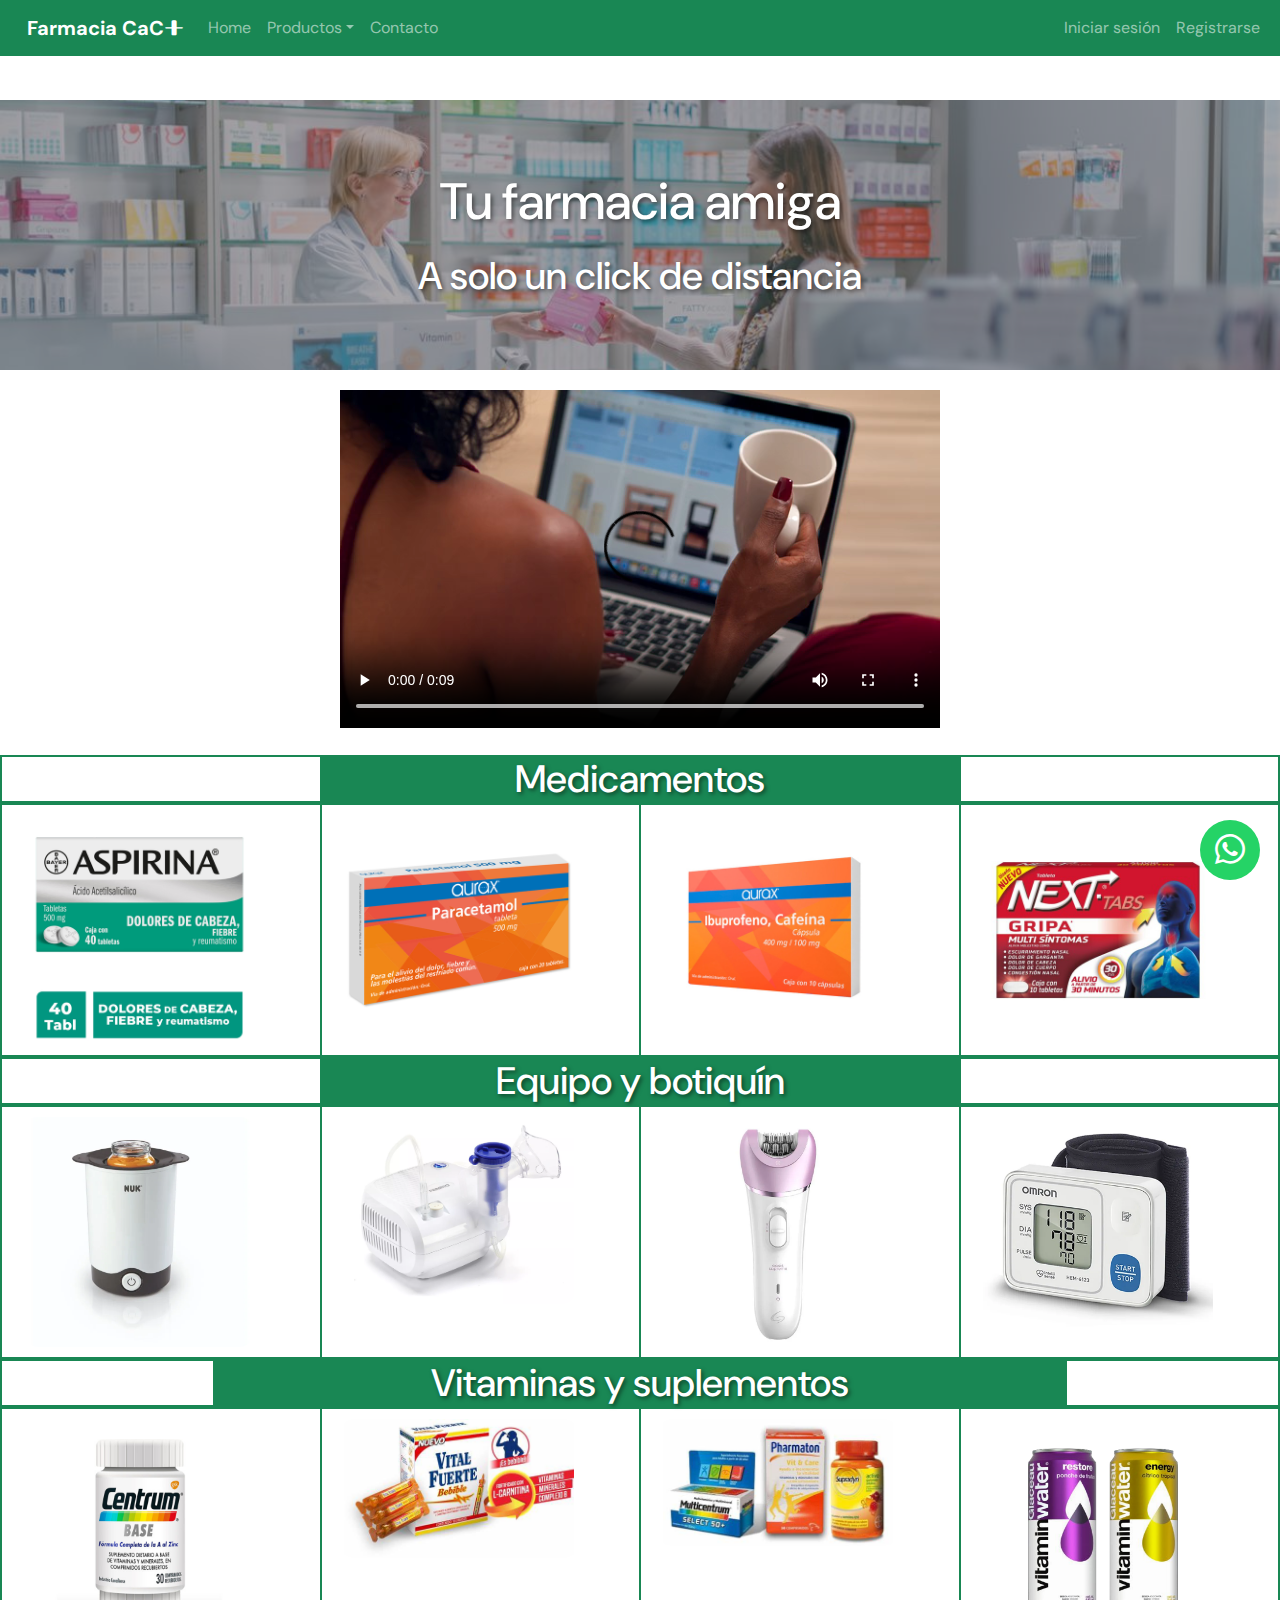
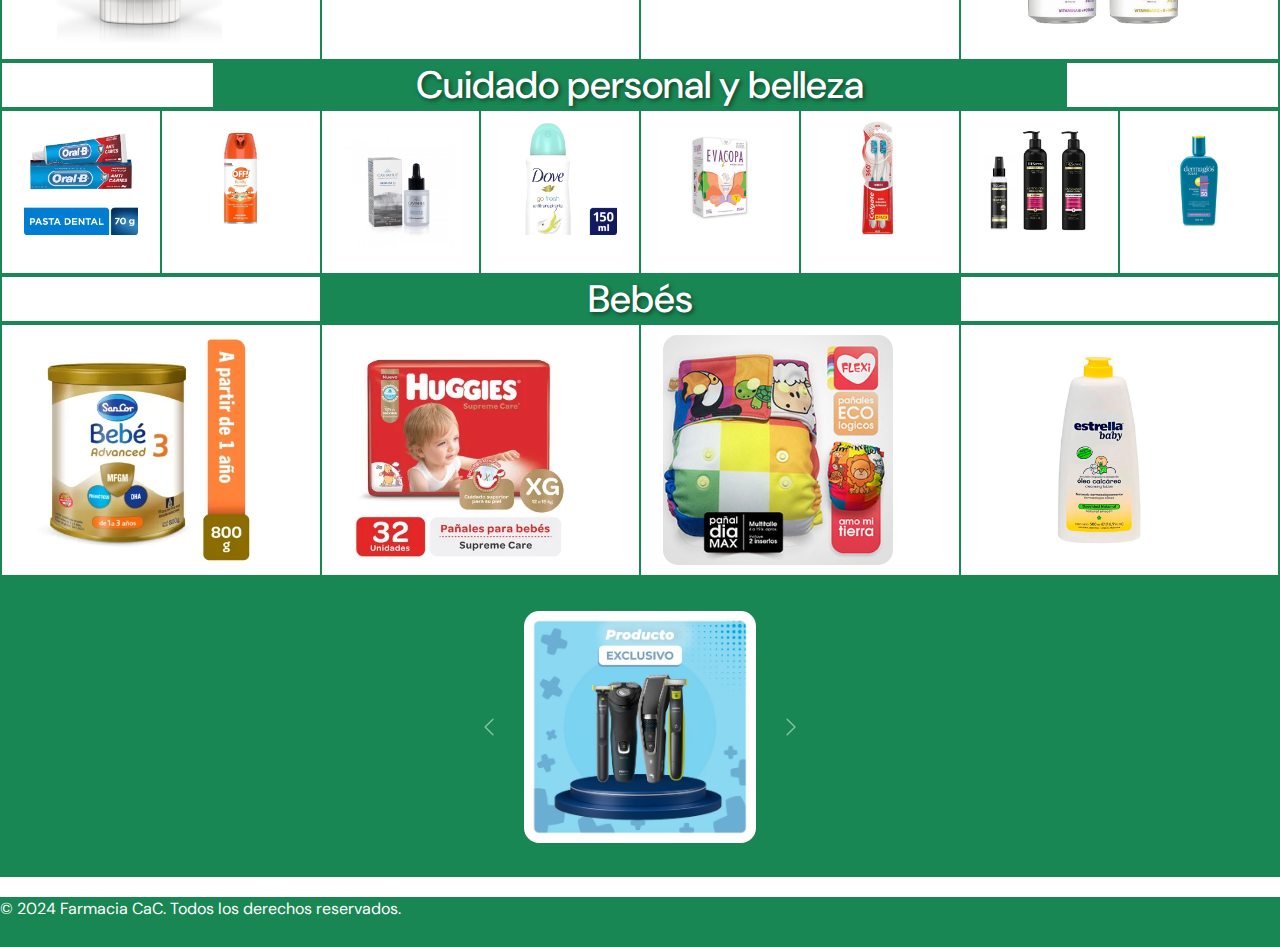
==== index.html @ 9244b1eb "Update index.html" ====
<!doctype html>
<html lang="es">

<head>

  <meta charset="utf-8">
  <meta name="viewport" content="width=device-width, initial-scale=1">
  <title>Farmacia CaC</title>
  <link rel="preconnect" href="https://fonts.googleapis.com">
  <link rel="preconnect" href="https://fonts.gstatic.com" crossorigin>
  <link
    href="https://fonts.googleapis.com/css2?family=DM+Sans:ital,opsz,wght@0,9..40,100..1000;1,9..40,100..1000&display=swap"
    rel="stylesheet"><link
    rel="stylesheet"
   >

  <link href="https://cdn.jsdelivr.net/npm/bootstrap@5.3.3/dist/css/bootstrap.min.css" rel="stylesheet"
    integrity="sha384-QWTKZyjpPEjISv5WaRU9OFeRpok6YctnYmDr5pNlyT2bRjXh0JMhjY6hW+ALEwIH" crossorigin="anonymous">
  <script src="https://cdn.jsdelivr.net/npm/@popperjs/core@2.11.8/dist/umd/popper.min.js"
    integrity="sha384-I7E8VVD/ismYTF4hNIPjVp/Zjvgyol6VFvRkX/vR+Vc4jQkC+hVqc2pM8ODewa9r"
    crossorigin="anonymous"></script>
  <script src="https://cdn.jsdelivr.net/npm/bootstrap@5.3.3/dist/js/bootstrap.min.js"
    integrity="sha384-0pUGZvbkm6XF6gxjEnlmuGrJXVbNuzT9qBBavbLwCsOGabYfZo0T0to5eqruptLy"
    crossorigin="anonymous"></script>
  <link rel="stylesheet" href="style.css">
  <link rel="stylesheet" href="https://cdn.jsdelivr.net/npm/bootstrap-icons@1.11.3/font/bootstrap-icons.min.css">
  <link rel="icon" href="img\farmacia.ico.png">
  
</head>


 
<body>
  <header>
    <nav class="navbar navbar-expand-sm bg-success navbar-dark fixed-top">
      <div class="container-fluid">
        <a class="navbar-brand" href="#">Farmacia CaC<i class="bi bi-align-middle"></i></a>
        <button class="navbar-toggler" type="button" data-bs-toggle="collapse" data-bs-target="#collapsibleNavbar">
          <span class="navbar-toggler-icon"></span>
        </button>
        <div class="collapse navbar-collapse" id="collapsibleNavbar">
          <ul class="navbar-nav">
            <li class="nav-item"><a class="nav-link" href="index.html">Home</a></li>
            <li class="nav-item dropdown">
              <a class="nav-link dropdown-toggle" href="#" id="navbarDropdown" role="button" data-bs-toggle="dropdown" aria-expanded="false">Productos</a>
              <ul class="dropdown-menu" aria-labelledby="navbarDropdown">
                <li><a class="dropdown-item" href="#">Medicamentos</a></li>
                <li><a class="dropdown-item" href="#">Equipo y botiquín</a></li>
                <li><a class="dropdown-item" href="#">Vitaminas y suplementos</a></li>
                <li><a class="dropdown-item" href="#">Dermocosméticos</a></li>
                <li><a class="dropdown-item" href="#">Cuidado personal y belleza</a></li>
                <li><a class="dropdown-item" href="#">Bebés</a></li>
              </ul>
            </li>
         
          <li class="nav-item"><a class="nav-link" href="contacto.html">Contacto</a></li>
           </ul>
             <ul class="navbar-nav ml-auto" id="registro">
              <li class="nav-item"><a class="nav-link" href="#">Iniciar sesión</a></li>
            <li class="nav-item"><a class="nav-link" href="#">Registrarse</a></li>
          </ul>
        </div>
      </div>
    </nav>
  </header>
  
  <!-- Agregar el siguiente CSS -->
 
  
  <main>
<section id="banner" class="d-flex">
  <div class="card-banner">
    <h1>Tu farmacia amiga</h1>
    <h2>A solo un click de distancia</h2>
      </div>
</section>
      <div class="d-flex">
<section class="video-presentation">
  <video src="video\6994866-sd_640_360_30fps.mp4" autoplay loop controls></video>
</section>
</video>

  </div>


  <div class="container-fluid">
    <div class="row">

      <div class="col"></div>
<div class="col-6"><h2 class="sec-h2">Medicamentos</h2></div>
<div class="col"></div>
    </div>

    <div class="row">
      <div class="col"> <a title="" href="https://www.aspirina.es/"><img src="img/aspirina-para-dolor-de-cabeza.jpg" alt="Imagen 1"> </a></div>
      <div class="col"> <a title="" href="https://medicoplus.com/medicina-general/paracetamol"><img src="img/Paracetamol-500-MG.jpg" alt="Imagen 2"> </a></div>
      <div class="col"> <a title="" href="https://medlineplus.gov/spanish/druginfo/meds/a682159-es.html"><img src="img/ibuprofeno-400-MG-cafeína.jpg" alt="Imagen 3"> </a></div>
      <div class="col"><a title="" href="https://marcas.genommalab.com/next/que-hace-unico-antigripal-efectivo"> <img src="img/next-tabs-multi-sintomas-gripa.jpg" alt="Imagen 4"> </a></div>
      
 </div>

    <div class="row">
      <div class="col"></div>
      <div class="col-6"> <h2 class="sec-h2">Equipo y botiquín</h2></div>
      <div class="col"></div>
    </div>
    <div class="row">
      
    
      <div class="col"><a title="" href=""><img src="/img/calentador.webp" alt="calentador de mamaderas"></a></div>
      <div class="col"><a title="" href=""><img src="/img/nebulizadorMP.webp" alt="Nebulizador"></a></div>
      <div class="col"><a title="" href="https://farmacityar.vtexassets.com/arquivos/ids/219226-800-auto?v=637793181903300000&width=800&height=auto&aspect=true"><img src="/img/afeitadora.webp" alt="Depiladora"></a></div>
      <div class="col"><a title="" href="https://farmacityar.vtexassets.com/arquivos/ids/211101-800-auto?v=637592967204170000&width=800&height=auto&aspect=true"><img src="/img/tensiometro.webp" alt="tensiomwetro"></a></div>
      
    </div>

    <div class="row">
      <div class="col"></div>
      <div class="col-8"><h2 class="sec-h2">Vitaminas y suplementos</h2></div>
      <div class="col"></div>
    </div>
    <div class="row">
      <div class="col"><a title="" href="https://www.centrum.com.ar/"><img src="img/centrum-base-suplemento-dietario-adulto-x30.jpg"alt="Imagen 8"> </a></div>
      <div class="col"><a title="" href="https://vitalfuerte.com/"><img src="img/vital-fuerte1.jpg"alt="Imagen 9"> </a></div>
      <div class="col"><a title="" href="https://www.pharmaton.com/es-es"><img src="img/pharmaton2.jpg"alt="Imagen 10"> </a></div>
      <div class="col"><a title="" href="https://www.coca-cola.com/us/en/brands/vitaminwater"><img src="img/vitamin-water3.png"alt="Imagen 11"> </a></div>     
    </div>

    <div class="row">
      <div class="col"></div>
      <div class="col-8"><h2 class="sec-h2">Cuidado personal y belleza</h2></div>
      <div class="col"></div>
    </div>
    <div class="row">
      <div class="col"><a title="" href="https://oralb.com/"><img src="img/OralB_CremaDental_AntiCaries.jpg" alt="Imagen 12"> </a></div>
      <div class="col"><a title="" href="https://off.com.ar/es-ar/product/family"><img src="img/AEROSOL REPELENTE OFF! FAMILY.jpg" alt="Imagen 13"> </a></div>
      <div class="col"><a title="" href="https://www.cremascaviahue.com/"><img src="img/caviahue-serum-h-ultra-hydra-b5-x-30ml.jpg" alt="Imagen 14"> </a></div>
      <div class="col"><a title="" href="https://www.dove.com/es/home.html"><img src="img/Desodorante_Dove_GoFresh_Antitranspirante_Pera.jpg"alt="Imagen 15"> </a></div>
      <div class="col"><a title="" href="https://evacopa.com.ar/"><img src="img/EVACOPA COPA MENSTRUAL.jpg" alt="Imagen 16"> </a></div>
      <div class="col"><a title="" href="https://www.colgate.com/es-ec"><img src="img/Cepillo Dental Colgate 360º Luminous White x 2 un.jpg"alt="Imagen 17"> </a></div>
      <div class="col"><a title="" href="https://www.tresemme.com/es/home.html"><img src="img/Combo_ShampooReparador_Tresemme.jpg" alt="Imagen 18"> </a></div>
      <div class="col"><a title="" href="https://www.dermaglos.com/linea-de-productos"><img src="img/dermaglos_solar_f_emul_x50.jpg" alt="Imagen 19"> </a></div>
    </div>

    <div class="row">
      <div class="col"></div>
      <div class="col-6"><h2 class="sec-h2">Bebés</h2></div> 
      <div class="col"></div>
    </div>
    <div class="row">
      <div class="col"><a title="" href="http://www.sancor.com/"><img src="img/Leche_SancorBebe3_Advanced.jpg" alt="Imagen 20"> </a></div>
      <div class="col"><a title="" href="https://www.huggies.com.ar/"><img src="img/Panales_Huggies_SupremeCare_32Unidades.jpg" alt="Imagen 21"> </a></div>
      <div class="col"><a title="" href="https://www.panalesflexi.com.ar/"><img src="img/pañal4.jpg" alt="Imagen 22"> </a></div>
      <div class="col"><a title"" href=https://farmaonline.vtexassets.com/arquivos/ids/382909-1600-1600?v=637992276636930000&width=1600&height=1600&aspect=true"><img src="/img/oleo.webp" alt="oleo"></a></div>
      
        
        
    </div>
  </div>

</section>
      <section class="fondo-color ">
      
        <div id="demo" class="carousel slide container " data-ride="carousel" class="container">
          <div class="carousel-inner">
           
            <div class="carousel-item ">
              <img src="./img/Aspen_Nebulizador-51129.jpg" alt="Nebulizador" class="d-block img-fluid">
            </div>
            <div class="carousel-item img-fluid">
              <img src="./img/dermaglos_solar_f_emul_x50.jpg" alt="dermaglos" class="d-block img-fluid">
            </div>
            <div class="carousel-item active img-fluid">
              <img src="./img/PHILIPS-53229.jpg" alt="cortadora de pelo" class="d-block img-fluid">
            </div>
          </div>
          <a class="carousel-control-prev" href="#demo" data-slide="prev" class="carousel-control">
            <span class="carousel-control-prev-icon"></span>
          </a>
          <a class="carousel-control-next" href="#demo" data-slide="next">
            <span class="carousel-control-next-icon"></span>
          </a>
        </div>
      
      </section>

    <!-- Ícono de WhatsApp fijo en la esquina inferior derecha -->
    <!-- cambie el link porque enviaba a un grupo real de wp -->
    <div class="whatsapp-fijo">
      <a href="https://web.whatsapp.com/" target="_blank">
        <i class="bi bi-whatsapp"></i>
      </a>
    </div>

      

    </main>
      
    
  
    
      <footer >
        <div class="footer">
          <span>© 2024 Farmacia CaC. Todos los derechos reservados.</span>
        </div>
      </footer>
    
  
    <!-- Bootstrap JS y scripts adicionales -->
    <script src="https://ajax.googleapis.com/ajax/libs/jquery/3.5.1/jquery.min.js"></script>
    <script src="https://cdnjs.cloudflare.com/ajax/libs/popper.js/1.16.0/umd/popper.min.js"></script>
    <script src="https://maxcdn.bootstrapcdn.com/bootstrap/4.5.2/js/bootstrap.min.js"></script>
  </body>
  </html>
---- style.css ----
#banner {
  background-image: url(img/banner\ farmacia.jpg);
  background-size: cover;
  background-position: center;
  min-height: 25%;
  /* Antes era height: 25%*/
  height: 30vh;
  box-shadow: inset 0 0 0 2000px rgba(84, 84, 84, 0.5);
  margin-top: 100px;
  min-width: 100vw;
}

.d-flex {
  display: flex;
  justify-content: center;
  align-items: center;
  flex-wrap: wrap;
}

.card-banner,
div h2 {
  color: #fff;
  margin: 0 auto;
  text-align: center;
  font-size: 3vw;
  text-shadow: 2px 2px 4px rgba(0, 0, 0, 0.5);
  padding: 0px 160px;
}

.card-banner h1 {
  color: #fff;
  font-size: 4vw;
  text-shadow: 2px 2px 4px rgba(0, 0, 0, 0.5);
  padding: 10px;
  text-align: center;
  margin: 0 auto;
}

.card-banner h2 {
  color: #fff;
  margin-bottom: 20px;
  font-size: 3vw;
  text-shadow: 2px 2px 4px rgba(0, 0, 0, 0.5);
  padding: 10px;
  margin: 0 auto;
  text-align: center;
}

.card-banner {
  padding: 0;
}

* {
  margin: 0;
  padding: 0;
  box-sizing: border-box;
  font-family: "DM Sans", sans-serif;
}

nav {
  background-color: #198754;
  margin: auto;
  font-size: 16px;
}

.navbar-brand {
  padding-left: 15px;
  text-decoration: none;
  font-weight: bold;
}


a {
  text-decoration: none;
}

.menu-horizontal {
  list-style: none;
  display: flex;
  font-weight: bolder;
  justify-content: space-around;
}

.menu-horizontal > li > a {
  display: block;
  padding: 15px 20px;
  color: white;
  text-decoration: none;
}

.menu-horizontal > li {
  transition: 0.5s background ease-in-out;
}

.menu-horizontal > li:hover {
  background-color: #006666;
}

.menu-vertical {
  position: absolute;
  display: none;
  list-style: none;
  width: 200px;
  background-color: #006666;
}

.menu-horizontal li:hover .menu-vertical {
  display: block;
  width: auto;
}

.menu-vertical li {
  text-align: center;
  width: 90%;
  padding: 10px;
  transition: 0.5s background ease-in-out;
}

.menu-vertical li:hover {
  background-color: lightgreen;
  color: white;
  text-decoration: none;
}

.menu-vertical li a {
  display: block;
  color: black;
  text-decoration: none;
  margin-right: 20px;
}

.col-6 {
  background: #198754;
}

.col-8 {
  background: #198754;
}

.container-fluid {
  border: #000 auto transparent;
}

.row {
  border: #198754 1px solid;
}

.col {
  border: #198754 1px solid;
}

.sec-h2 {
  padding: 0;
}

.video-presentation {
  width: 100%;
  text-align: center;
  padding: 20px;
}

.video-presentation video {
  width: 100%;
  max-width: 600px;
}

/* Estilos personalizados para el carrusel */
.carousel {
  /*max-width: 300px; /* Máximo ancho del carrusel */
  max-width: 276px;
  margin: 0 auto;
  /* Centrar horizontalmente */
}

.carousel-item img {
  max-width: 100%;
  /* Máximo ancho de las imágenes */
  height: auto;
  /* Altura automática para mantener la proporción */
}

.carousel-control-prev,
.carousel-control-next {
  width: 5%;
  /* Ajusta el ancho según sea necesario */
  /*top: 50%; /* Alinea verticalmente al centro */
  margin: 0 -20px;
  scale: 1.5;
}

/* Estilos para el contenedor */
.fondo-color {
  background-color: #198754;
  padding: 20px;
  height: 300px;
  max-width: 100%;
  margin: 0 auto;
  /* Centrar horizontalmente */
  display: flex;
  justify-content: center;
  /* Centrado horizontal */
  align-items: center;
  /* Centrado vertical */
}

img {
  min-width: 100px;
  width: 100%;
  max-width: 250px;
  object-fit: cover;
  border: forestgreen;
  border-style: hidden;
  border-radius: 10%;
  padding: 10px;
  transition: transform 0.3s ease;
}

img:hover {
  transform: scale(1.1);
}

.footer {
  background-color: #198754;
  padding: auto;
  margin-top: 20px;
  color: white;
  height: 50px;
  justify-content: center;
  align-items: center;
}

/*Estilos para formulario de contacto*/

.contacto-body {
  background: #198754;
  margin: 0;
}

.contacto-form {
  width: 340px;
  height: 540px;
  background: #e6e6e6;
  border-radius: 8px;
  box-shadow: 0 0 40px -10px #000;
  margin: calc(50vh - 220px) auto;
  padding: 20px 30px;
  max-width: calc(100vw - 40px);
  box-sizing: border-box;
  font-family: "Montserrat", sans-serif;
  position: relative;
}

.contacto-h2 {
  margin: 10px 0;
  padding-bottom: 10px;
  width: 180px;
  color: #78788c;
  border-bottom: 3px solid #78788c;
}

.contacto-input {
  width: 100%;
  padding: 10px;
  box-sizing: border-box;
  background: none;
  outline: none;
  resize: none;
  border: 0;
  font-family: "Montserrat", sans-serif;
  transition: all 0.3s;
  border-bottom: 2px solid #bebed2;
}

.contacto-input:focus {
  border-bottom: 2px solid #78788c;
}

.contacto-label:before {
  content: attr(type);
  display: block;
  margin: 28px 0 0;
  font-size: 14px;
  color: #5a5a5a;
}

.contacto-button {
  float: right;
  padding: 8px 12px;
  margin: 8px 0 0;
  font-family: "Montserrat", sans-serif;
  border: 2px solid #78788c;
  background: 0;
  color: #5a5a6e;
  cursor: pointer;
  transition: all 0.3s;
}

.contacto-button:hover {
  background: #78788c;
  color: #fff;
}

.contacto-div {
  content: "Hi";
  position: absolute;
  bottom: -45px;
  right: -40px;
  background: #50505a;
  color: #fff;
  width: 320px;
  padding: 16px 4px 16px 0;
  border-radius: 6px;
  font-size: 13px;
  box-shadow: 10px 10px 40px -14px #000;
}

.contacto-span {
  margin: 0 7px 0 15px;
}

.whatsapp-fijo {
  position: fixed;
  bottom: 20px;
  /* Distancia desde abajo */
  right: 20px;
  /* Distancia desde la derecha */
  z-index: 1000;
  /* Asegura que esté por encima de otros elementos */
}

.whatsapp-fijo a {
  display: block;
  width: 60px;
  /* Ancho del ícono */
  height: 60px;
  /* Altura del ícono */
  background-color: #25d366;
  /* Color de fondo del ícono */
  border-radius: 50%;
  /* Borde redondeado */
  text-align: center;
  line-height: 60px;
  /* Centrar verticalmente el ícono */
  font-size: 30px;
  /* Tamaño del ícono */
  color: #fff;
  /* Color del ícono */
  text-decoration: none;
  transition: background-color 0.3s ease;
  /* Transición suave al pasar el mouse */
}

.whatsapp-fijo a:hover {
  background-color: #128c7e;
  /* Cambia de color al pasar el mouse */
}



@media (min-width: 576px) {
  .menu-horizontal {
    display: none;
  }
}

#registro {
  margin-left: auto;
}
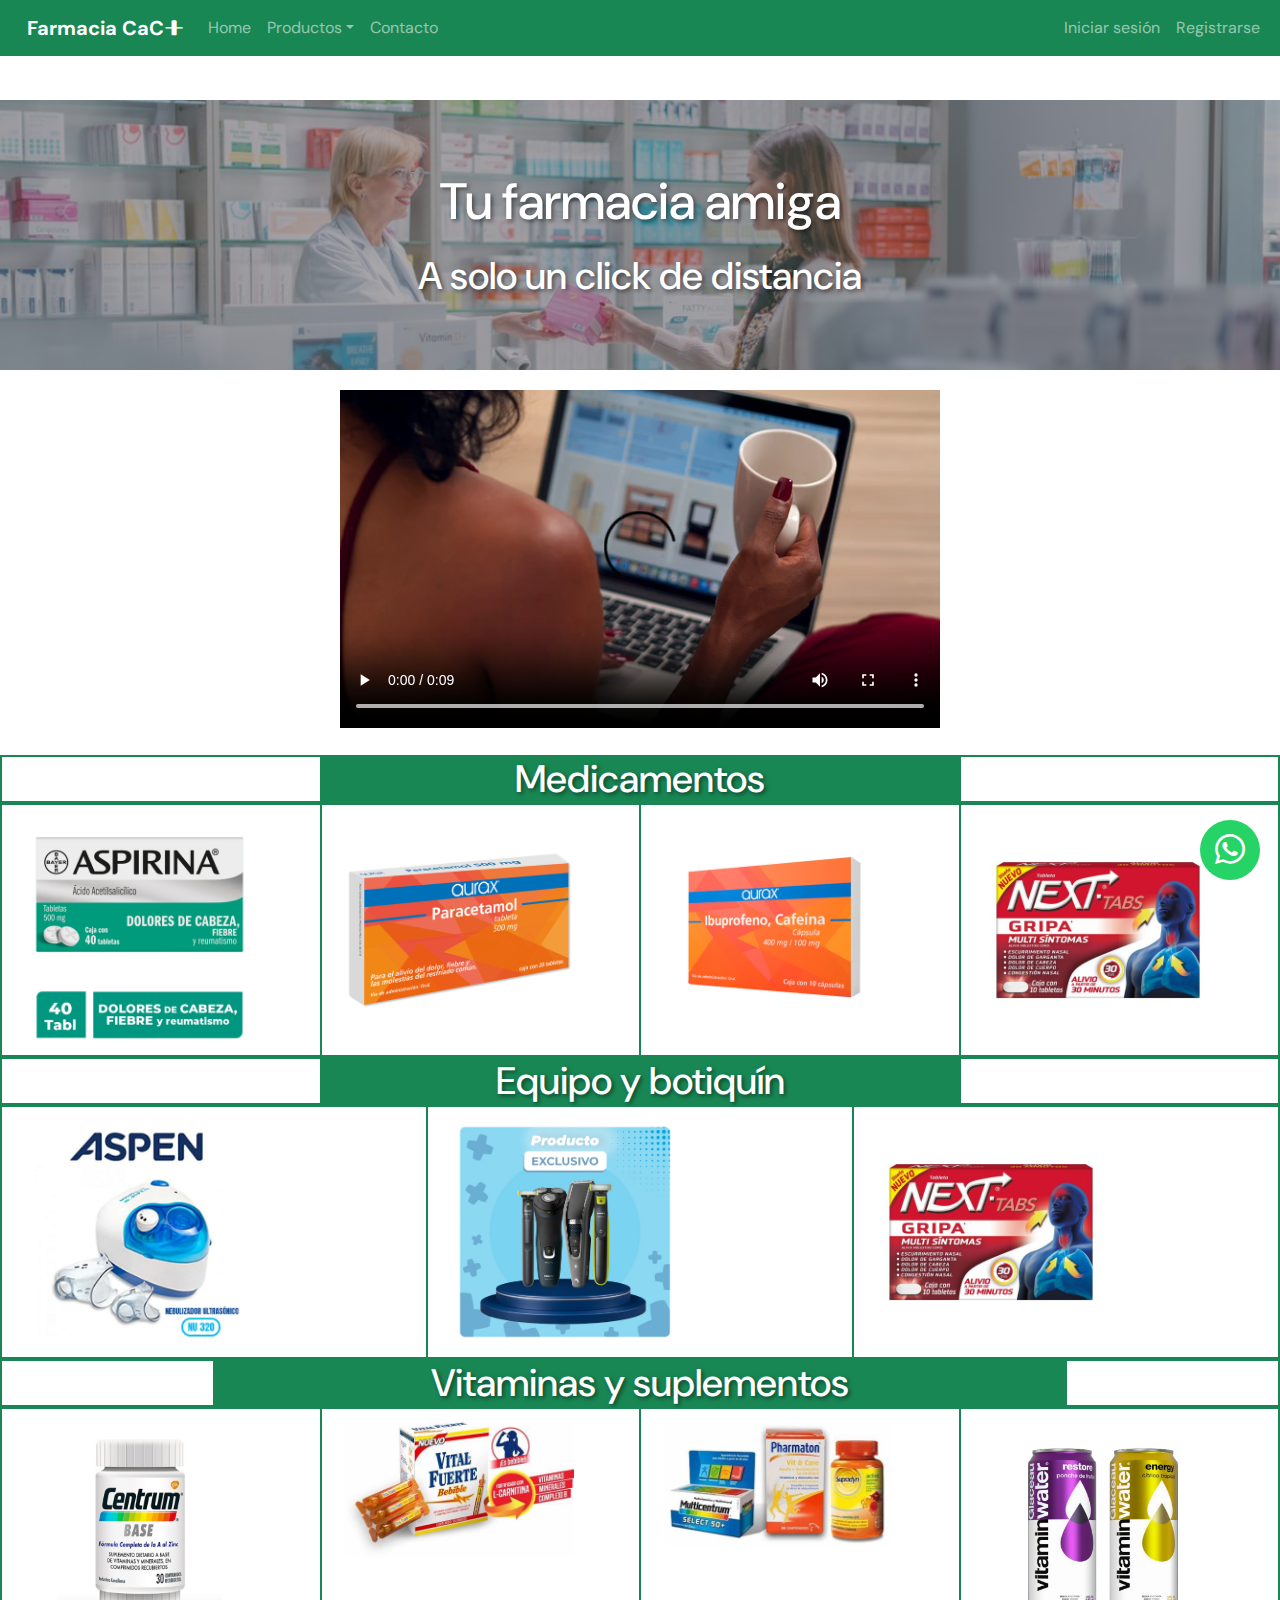
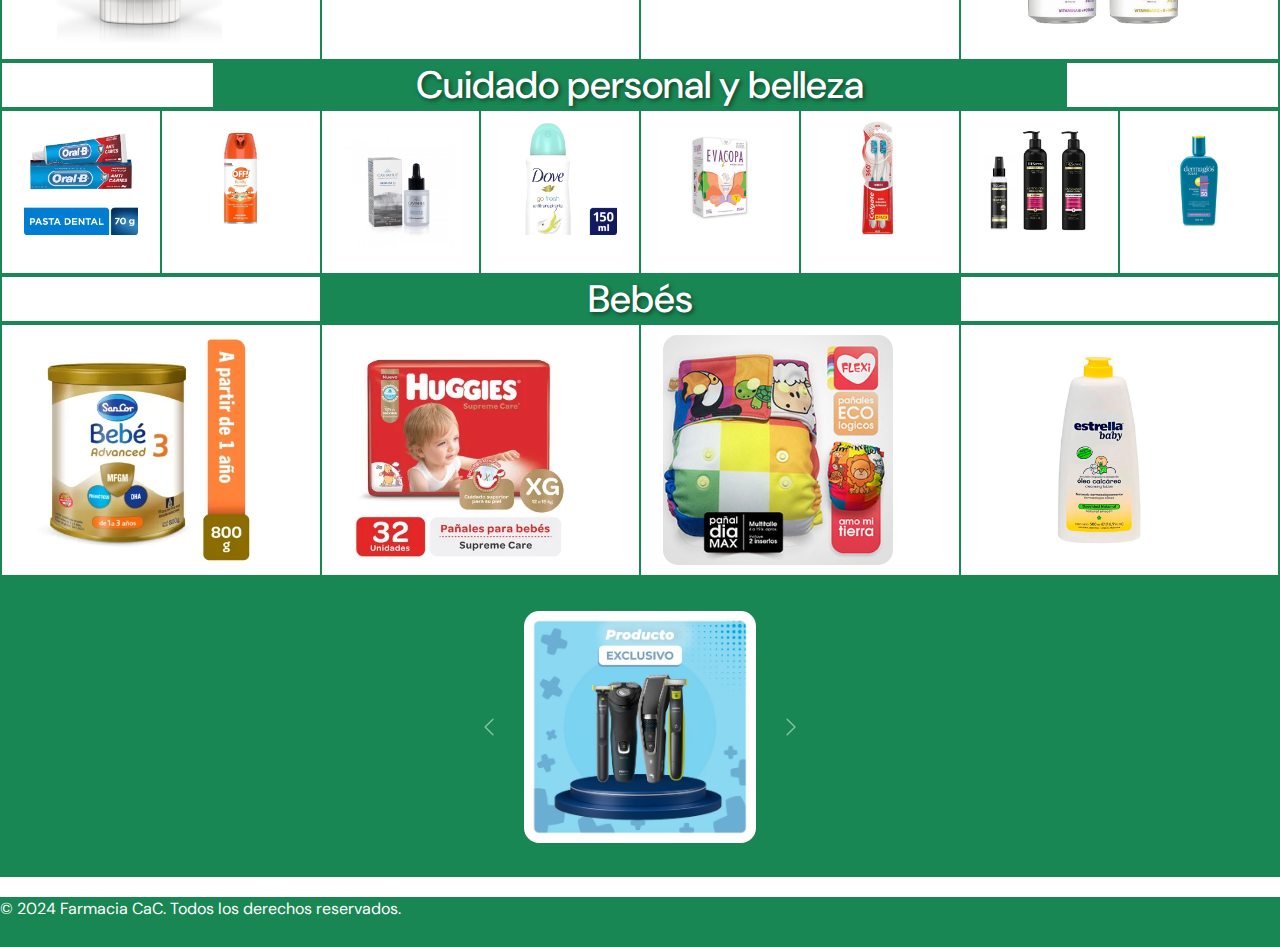
==== commit d016a625: "volviendo a la anterior" ====
--- a/index.html
+++ b/index.html
@@ -107,10 +107,10 @@
     <div class="row">
       
     
-      <div class="col"><a title="" href=""><img src="/img/calentador.webp" alt="calentador de mamaderas"></a></div>
-      <div class="col"><a title="" href=""><img src="/img/nebulizadorMP.webp" alt="Nebulizador"></a></div>
-      <div class="col"><a title="" href="https://farmacityar.vtexassets.com/arquivos/ids/219226-800-auto?v=637793181903300000&width=800&height=auto&aspect=true"><img src="/img/afeitadora.webp" alt="Depiladora"></a></div>
-      <div class="col"><a title="" href="https://farmacityar.vtexassets.com/arquivos/ids/211101-800-auto?v=637592967204170000&width=800&height=auto&aspect=true"><img src="/img/tensiometro.webp" alt="tensiomwetro"></a></div>
+      
+      <div class="col"><a title="" href=""><img src="/img/Aspen_Nebulizador-51129.jpg" alt="Nebulizador"></a></div>
+      <div class="col"><a title="" href="https://farmacityar.vtexassets.com/arquivos/ids/219226-800-auto?v=637793181903300000&width=800&height=auto&aspect=true"><img src="/img/PHILIPS-53229.jpg" alt="Depiladora"></a></div>
+      <div class="col"><a title="" href="https://farmacityar.vtexassets.com/arquivos/ids/211101-800-auto?v=637592967204170000&width=800&height=auto&aspect=true"><img src="/img/next-tabs-multi-sintomas-gripa.jpg" alt="tensiomwetro"></a></div>
       
     </div>
 
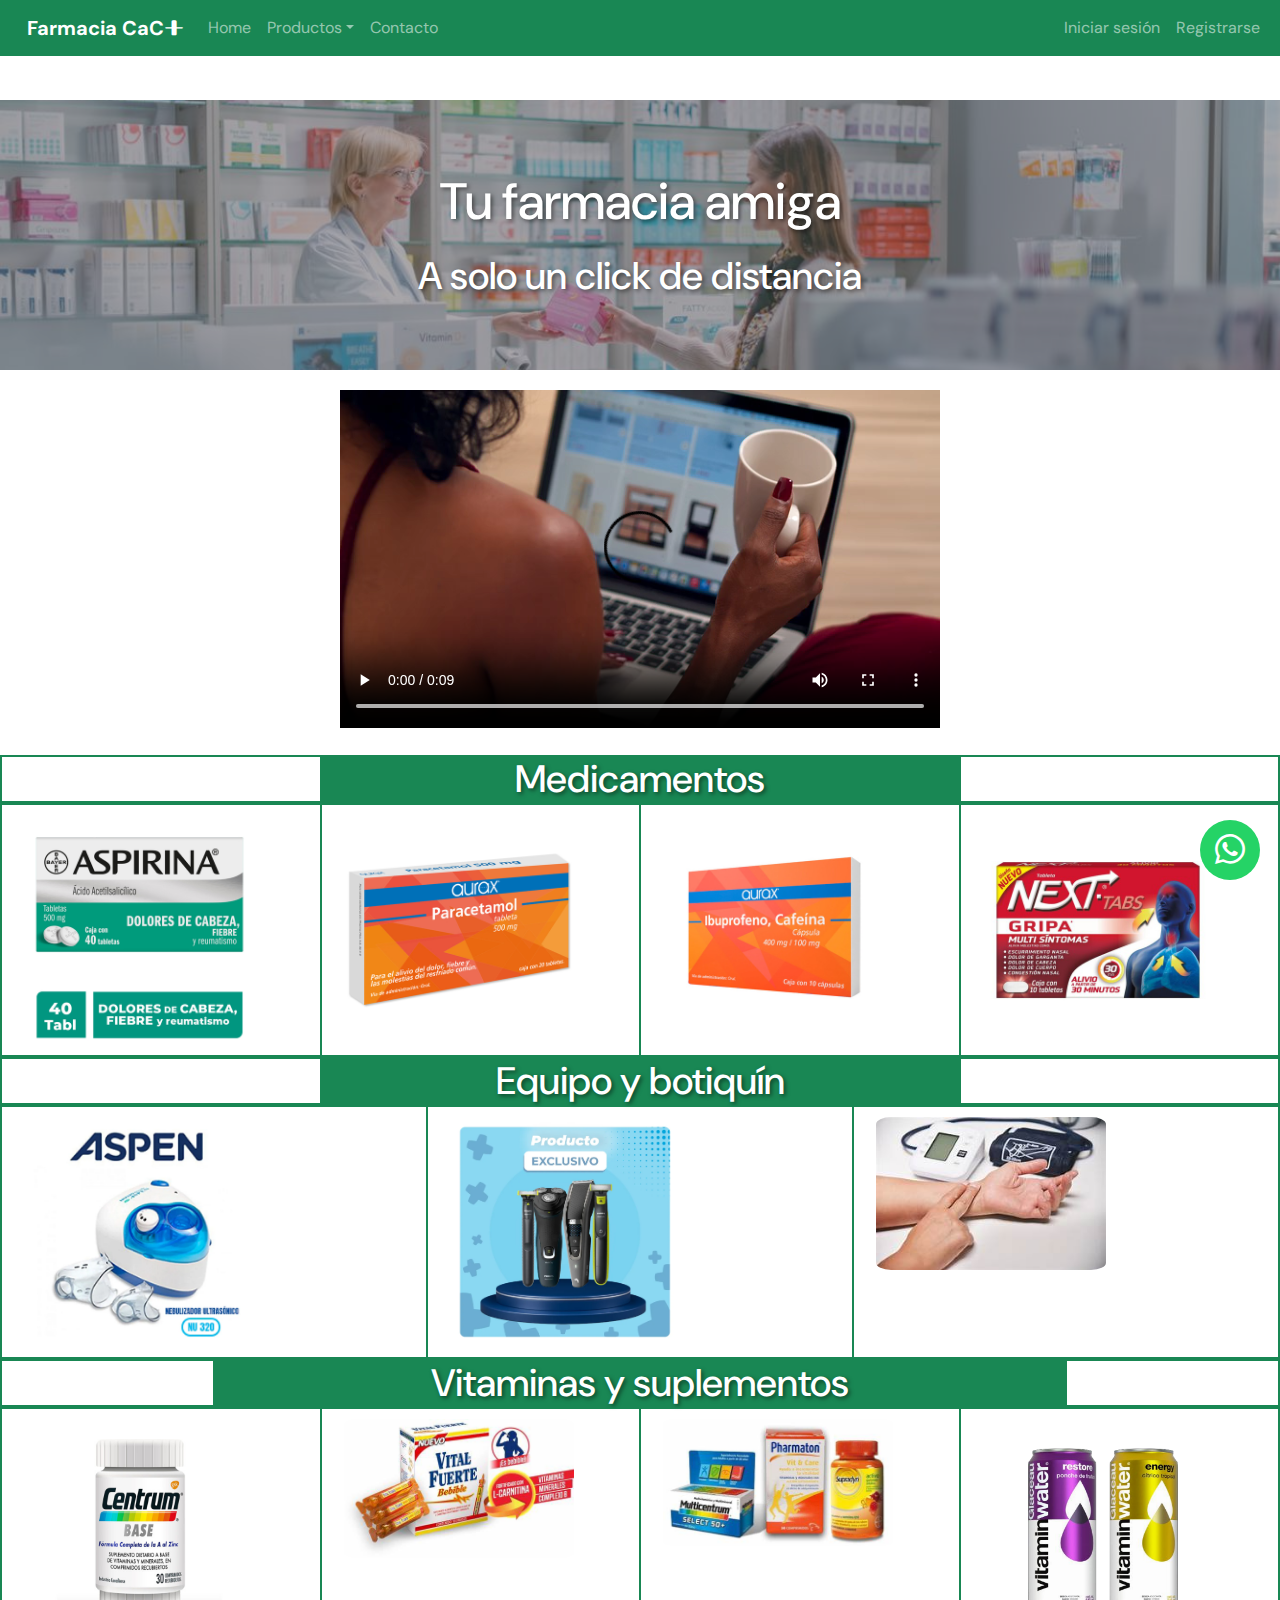
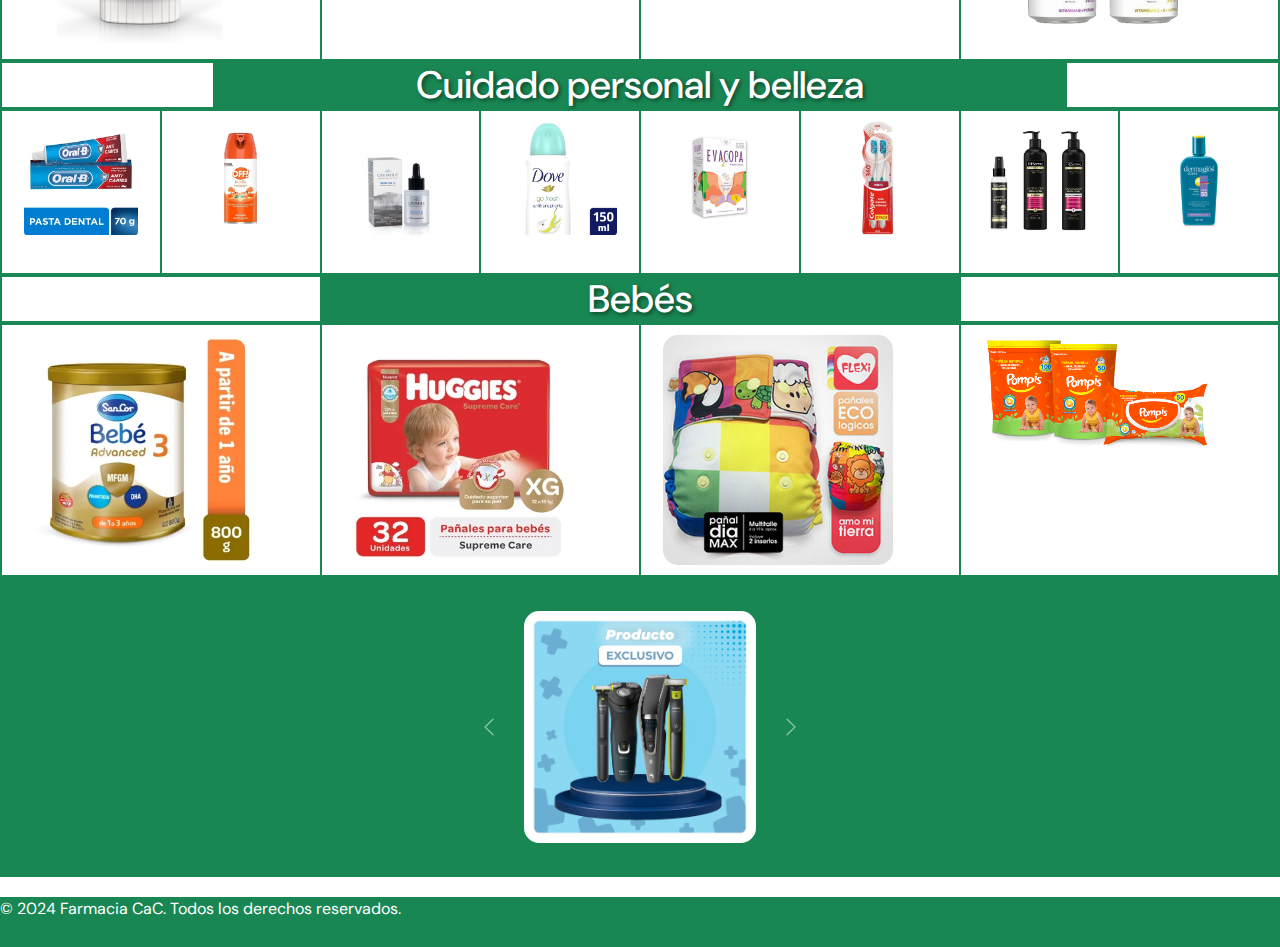
==== commit 5c0434c7: "Update index.html" ====
--- a/index.html
+++ b/index.html
@@ -109,8 +109,8 @@
     
       
       <div class="col"><a title="" href=""><img src="/img/Aspen_Nebulizador-51129.jpg" alt="Nebulizador"></a></div>
-      <div class="col"><a title="" href="https://farmacityar.vtexassets.com/arquivos/ids/219226-800-auto?v=637793181903300000&width=800&height=auto&aspect=true"><img src="/img/PHILIPS-53229.jpg" alt="Depiladora"></a></div>
-      <div class="col"><a title="" href="https://farmacityar.vtexassets.com/arquivos/ids/211101-800-auto?v=637592967204170000&width=800&height=auto&aspect=true"><img src="/img/next-tabs-multi-sintomas-gripa.jpg" alt="tensiomwetro"></a></div>
+      <div class="col"><a title="" href=""><img src="/img/PHILIPS-53229.jpg" alt="Depiladora"></a></div>
+      <div class="col"><a title="" href=""><img src="/img/tensiometro digital.jpeg" alt="tensiomwetro"></a></div>
       
     </div>
 
@@ -151,7 +151,7 @@
       <div class="col"><a title="" href="http://www.sancor.com/"><img src="img/Leche_SancorBebe3_Advanced.jpg" alt="Imagen 20"> </a></div>
       <div class="col"><a title="" href="https://www.huggies.com.ar/"><img src="img/Panales_Huggies_SupremeCare_32Unidades.jpg" alt="Imagen 21"> </a></div>
       <div class="col"><a title="" href="https://www.panalesflexi.com.ar/"><img src="img/pañal4.jpg" alt="Imagen 22"> </a></div>
-      <div class="col"><a title"" href=https://farmaonline.vtexassets.com/arquivos/ids/382909-1600-1600?v=637992276636930000&width=1600&height=1600&aspect=true"><img src="/img/oleo.webp" alt="oleo"></a></div>
+      <div class="col"><a href="https://www.huggies.com.ar/"> <img src="/img/bodegon-panitos5.png" alt="toallas"></a></div>
       
         
         
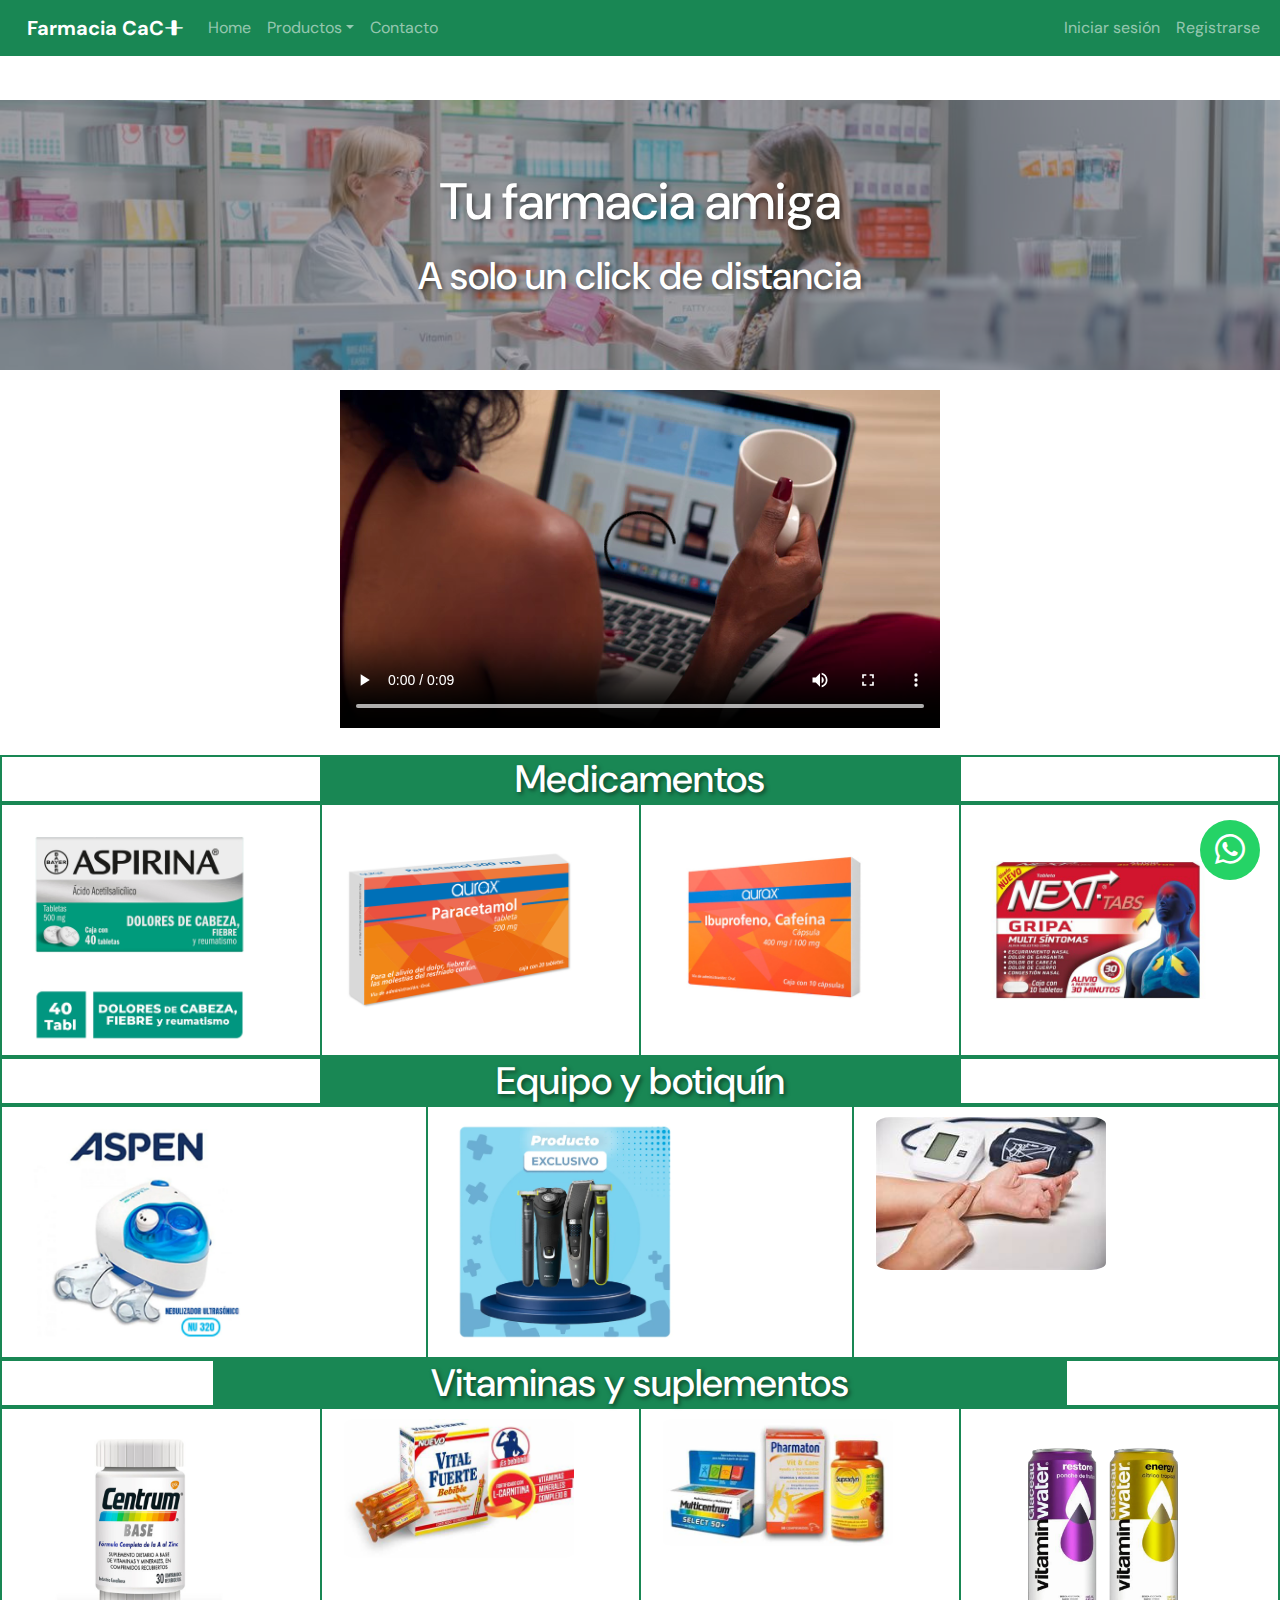
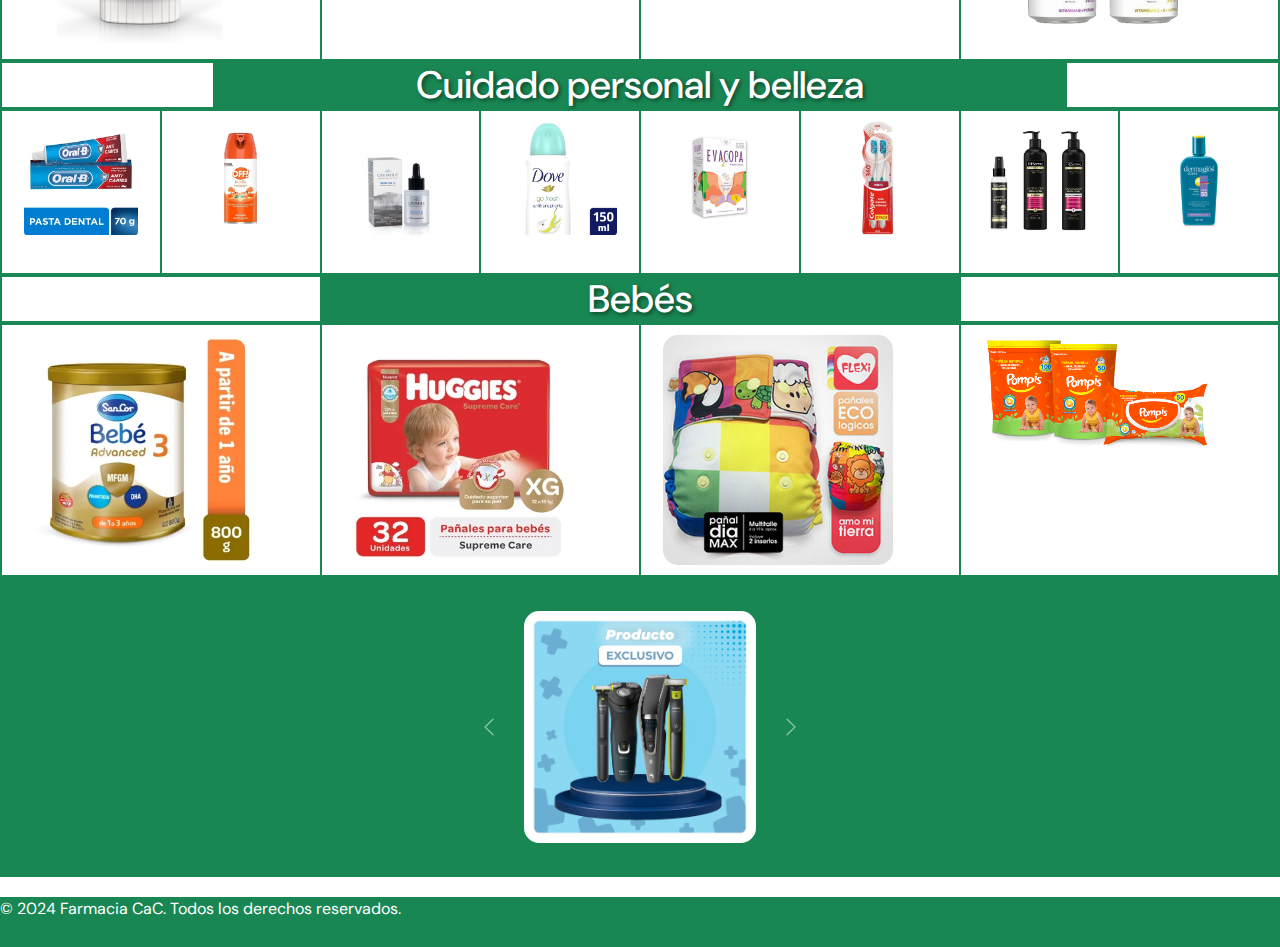
==== commit 9eff2c30: "Update index.html" ====
--- a/index.html
+++ b/index.html
@@ -108,9 +108,9 @@
       
     
       
-      <div class="col"><a title="" href=""><img src="/img/Aspen_Nebulizador-51129.jpg" alt="Nebulizador"></a></div>
-      <div class="col"><a title="" href=""><img src="/img/PHILIPS-53229.jpg" alt="Depiladora"></a></div>
-      <div class="col"><a title="" href=""><img src="/img/tensiometro digital.jpeg" alt="tensiomwetro"></a></div>
+      <div class="col"><a title="" href=""><img src="/img/Aspen_Nebulizador-51129.jpg" alt="Imagen 5"></a></div>
+      <div class="col"><a title="" href=""><img src="/img/PHILIPS-53229.jpg" alt="Imagen 6"></a></div>
+      <div class="col"><a title="" href=""><img src="/img/tensiometro digital.jpeg" alt="Imagen 7"></a></div>
       
     </div>
 
@@ -151,7 +151,7 @@
       <div class="col"><a title="" href="http://www.sancor.com/"><img src="img/Leche_SancorBebe3_Advanced.jpg" alt="Imagen 20"> </a></div>
       <div class="col"><a title="" href="https://www.huggies.com.ar/"><img src="img/Panales_Huggies_SupremeCare_32Unidades.jpg" alt="Imagen 21"> </a></div>
       <div class="col"><a title="" href="https://www.panalesflexi.com.ar/"><img src="img/pañal4.jpg" alt="Imagen 22"> </a></div>
-      <div class="col"><a href="https://www.huggies.com.ar/"> <img src="/img/bodegon-panitos5.png" alt="toallas"></a></div>
+      <div class="col"><a title="" href="https://www.huggies.com.ar/"> <img src="/img/bodegon-panitos5.png" alt="toallas"></a></div>
       
         
         
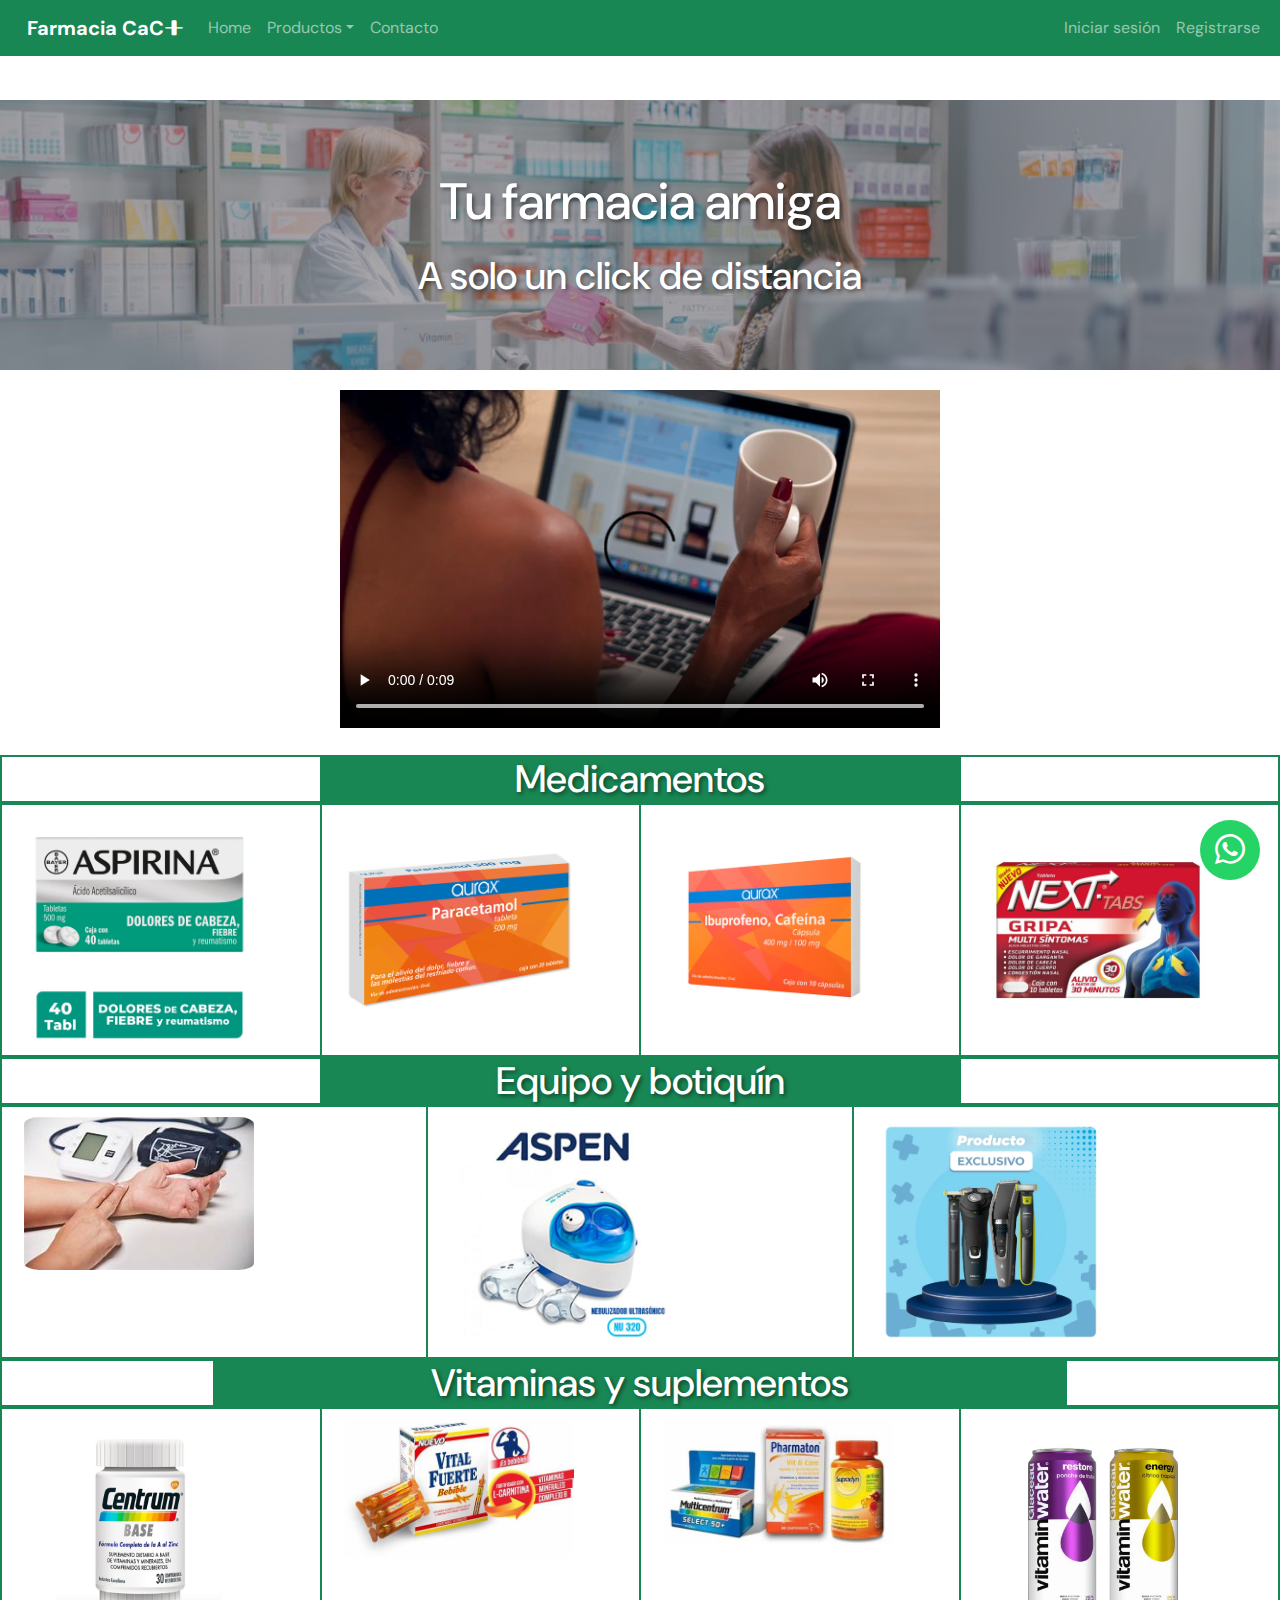
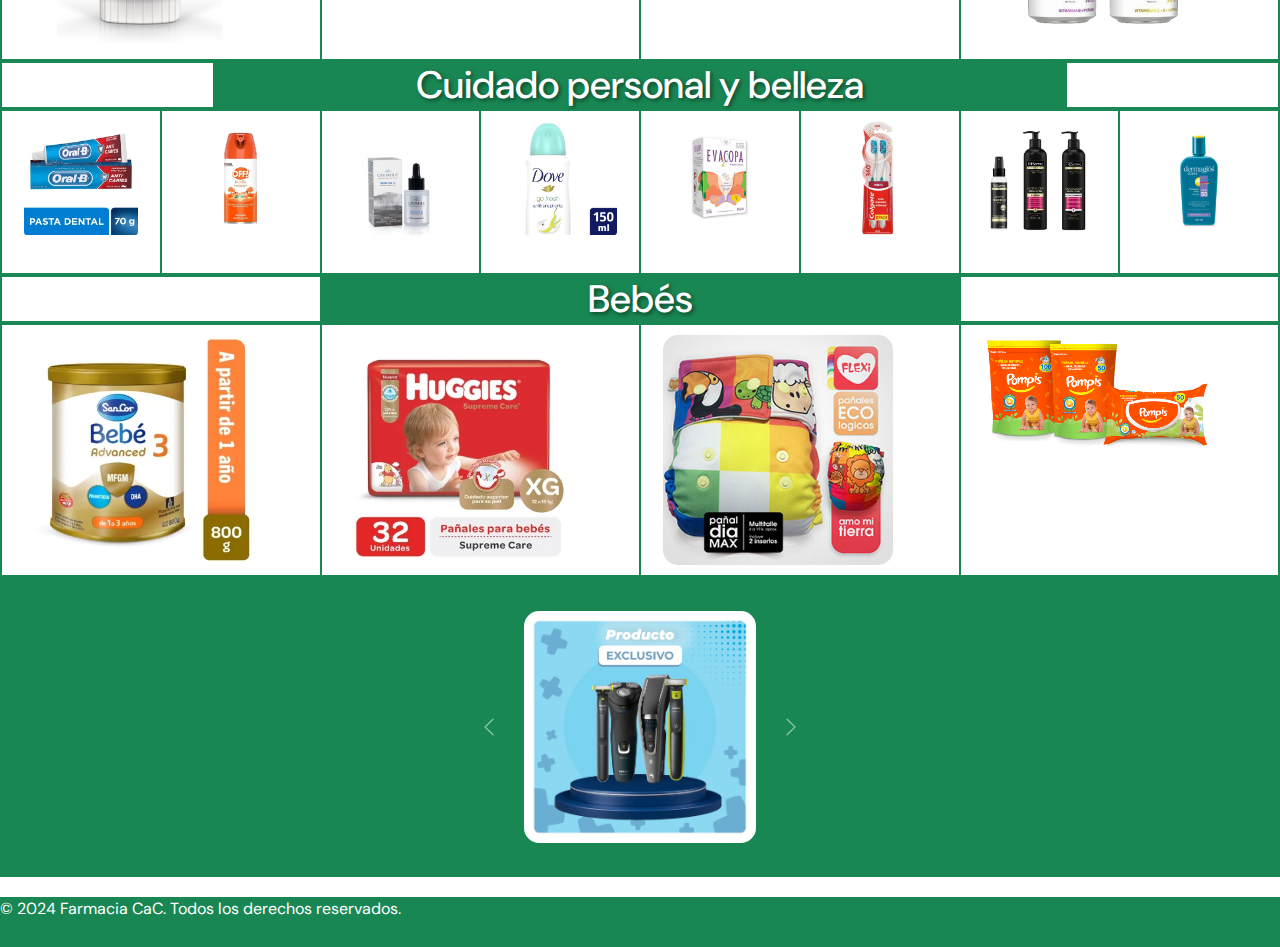
==== commit 00063d82: "ultima" ====
--- a/index.html
+++ b/index.html
@@ -105,13 +105,9 @@
       <div class="col"></div>
     </div>
     <div class="row">
-      
-    
-      
-      <div class="col"><a title="" href=""><img src="/img/Aspen_Nebulizador-51129.jpg" alt="Imagen 5"></a></div>
-      <div class="col"><a title="" href=""><img src="/img/PHILIPS-53229.jpg" alt="Imagen 6"></a></div>
-      <div class="col"><a title="" href=""><img src="/img/tensiometro digital.jpeg" alt="Imagen 7"></a></div>
-      
+      <div class="col"><a title="" href="https://detensiometros.com/"> <img src="img/tensiometro digital.jpeg" alt="Imagen 5"> </a></div>
+      <div class="col"><a title="" href="https://www.medicalexpo.es/fabricante-medical/nebulizador-ultrasonico-31406.html"><img src="img/Aspen_Nebulizador-51129.jpg" alt="Imagen 6"> </a></div>
+      <div class="col"><a title="" href="https://www.philips.com.mx/c-m-pe/afeitadoras-para-el-rostro/"><img src="img/PHILIPS-53229.jpg" alt="Imagen 7"> </a></div>
     </div>
 
     <div class="row">
@@ -151,8 +147,7 @@
       <div class="col"><a title="" href="http://www.sancor.com/"><img src="img/Leche_SancorBebe3_Advanced.jpg" alt="Imagen 20"> </a></div>
       <div class="col"><a title="" href="https://www.huggies.com.ar/"><img src="img/Panales_Huggies_SupremeCare_32Unidades.jpg" alt="Imagen 21"> </a></div>
       <div class="col"><a title="" href="https://www.panalesflexi.com.ar/"><img src="img/pañal4.jpg" alt="Imagen 22"> </a></div>
-      <div class="col"><a title="" href="https://www.huggies.com.ar/"> <img src="/img/bodegon-panitos5.png" alt="toallas"></a></div>
-      
+      <div class="col"><a title="" href="https://www.pompis.com/"><img src="img/bodegon-panitos5.png"alt="Imagen 23"> </a></div>
         
         
     </div>
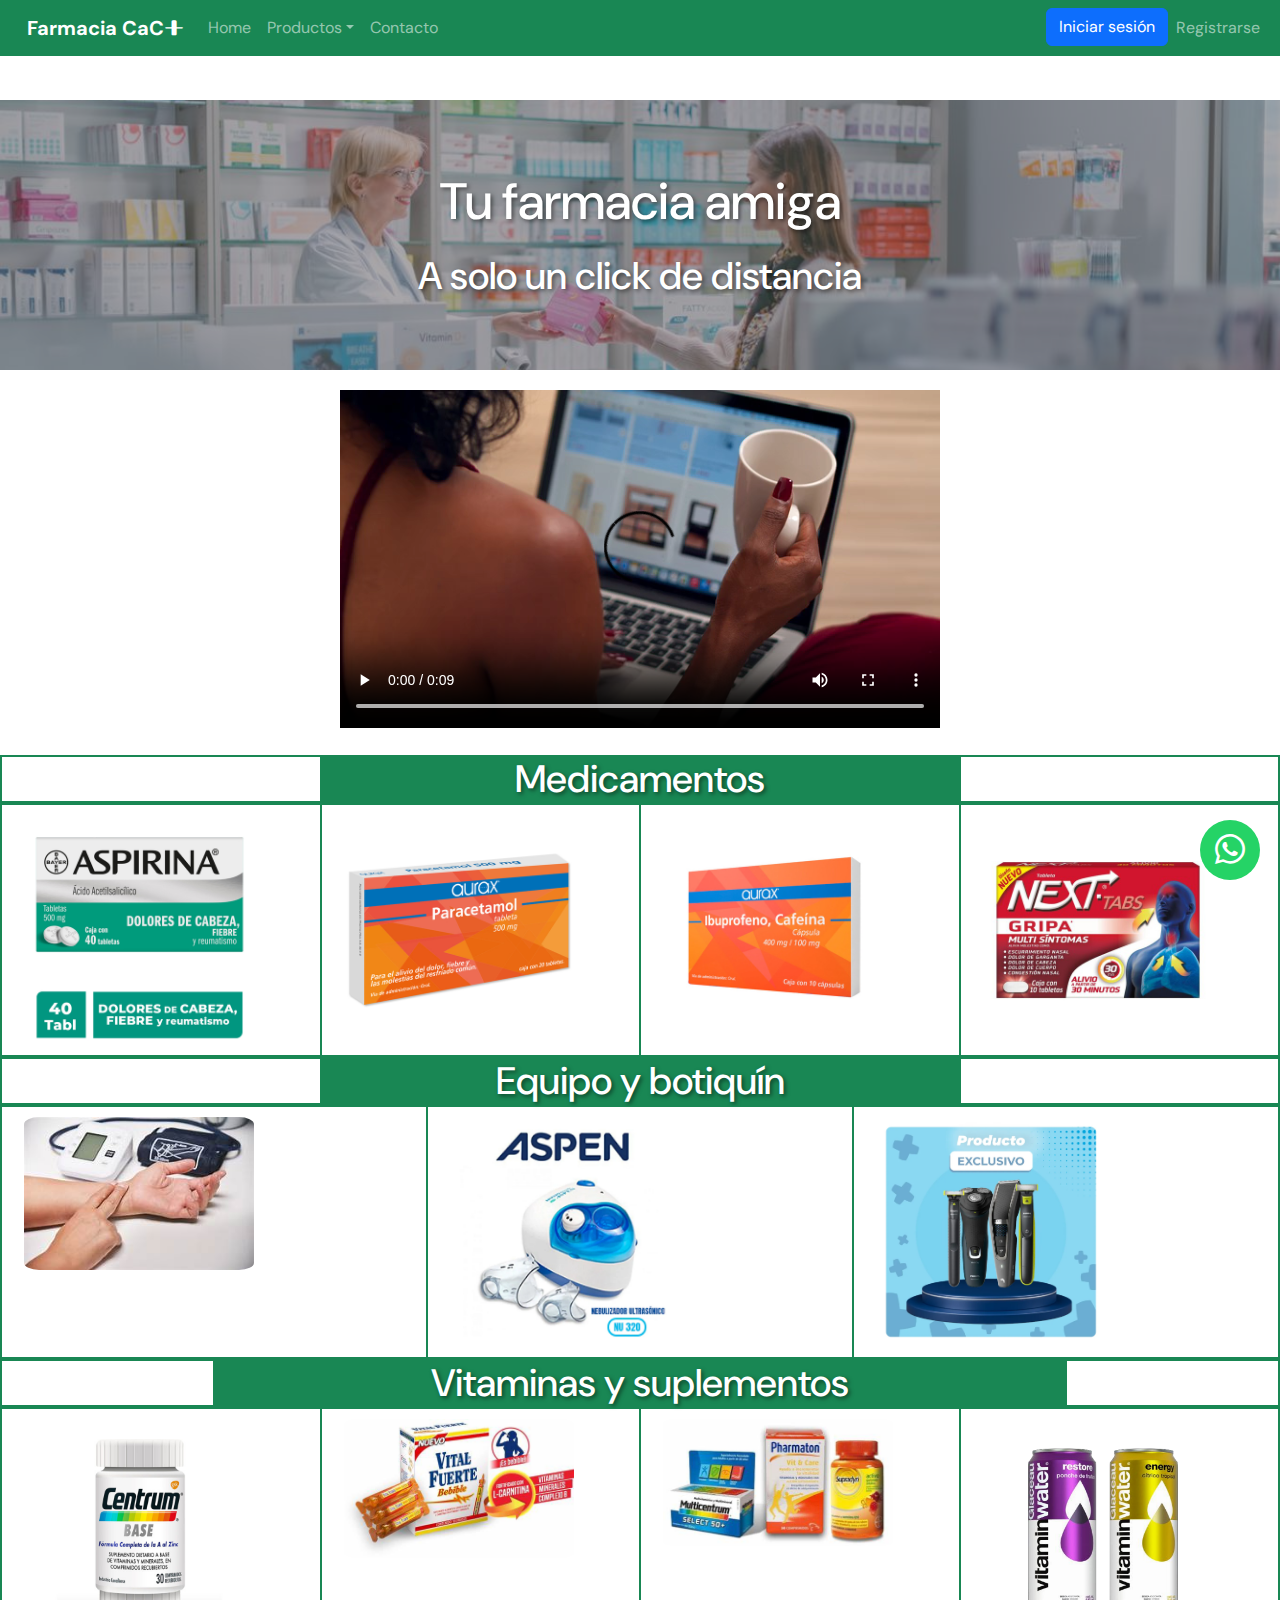
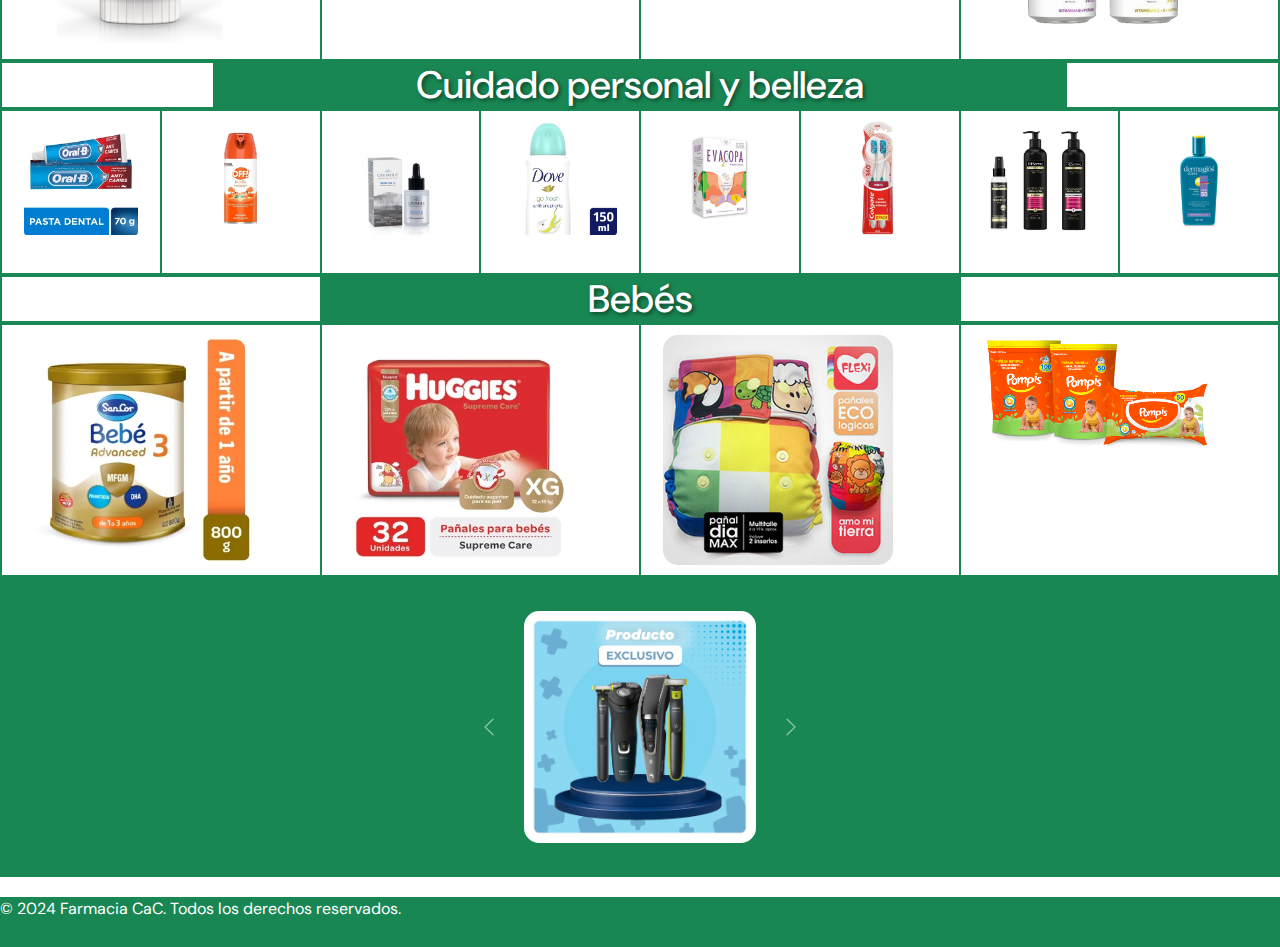
==== commit d68ea1ee: "agregado el login" ====
--- a/index.html
+++ b/index.html
@@ -27,7 +27,31 @@
   <link rel="icon" href="img\farmacia.ico.png">
   
 </head>
-
+<div class="modal fade" id="exampleModal" tabindex="-1" aria-labelledby="exampleModalLabel" aria-hidden="true">
+  <div class="modal-dialog">
+    <div class="modal-content">
+      <div class="modal-header">
+        <h1 class="modal-title fs-5" id="loginModal">Iniciar sesión</h1>
+      </div>
+      <div class="modal-body">
+        <form id="loginForm">
+          <div class="mb-3">
+            <label for="InputEmail" class="form-label">Dirección de Email</label>
+            <input type="email" class="form-control" id="userEmail" aria-describedby="emailHelp" placeholder="ejemplo@ejemplo.com">
+            <div class="error" id="error-email"></div>
+          </div>
+          <div class="mb-3">
+            <label for="exampleInputPassword1" class="form-label">Contraseña</label>
+            <input type="password" class="form-control" id="contraseña" placeholder="contraseña">
+            <div class="error" id="error-password"></div>
+          </div>
+          <button type="submit" class="btn btn-primary" id="ingresar">Ingresar</button>
+          <button type="button" class="btn btn-secondary" data-bs-dismiss="modal">Cerrar</button>
+        </form>
+      </div>
+    </div>
+  </div>
+</div>
 
  
 <body>
@@ -56,7 +80,7 @@
           <li class="nav-item"><a class="nav-link" href="contacto.html">Contacto</a></li>
            </ul>
              <ul class="navbar-nav ml-auto" id="registro">
-              <li class="nav-item"><a class="nav-link" href="#">Iniciar sesión</a></li>
+              <li class="nav-item"><button class="btn btn-primary" data-bs-toggle="modal" data-bs-target="#exampleModal" href="#">Iniciar sesión</button></li>
             <li class="nav-item"><a class="nav-link" href="#">Registrarse</a></li>
           </ul>
         </div>
@@ -202,6 +226,7 @@
     
   
     <!-- Bootstrap JS y scripts adicionales -->
+    <script src="codigo.js"></script>
     <script src="https://ajax.googleapis.com/ajax/libs/jquery/3.5.1/jquery.min.js"></script>
     <script src="https://cdnjs.cloudflare.com/ajax/libs/popper.js/1.16.0/umd/popper.min.js"></script>
     <script src="https://maxcdn.bootstrapcdn.com/bootstrap/4.5.2/js/bootstrap.min.js"></script>
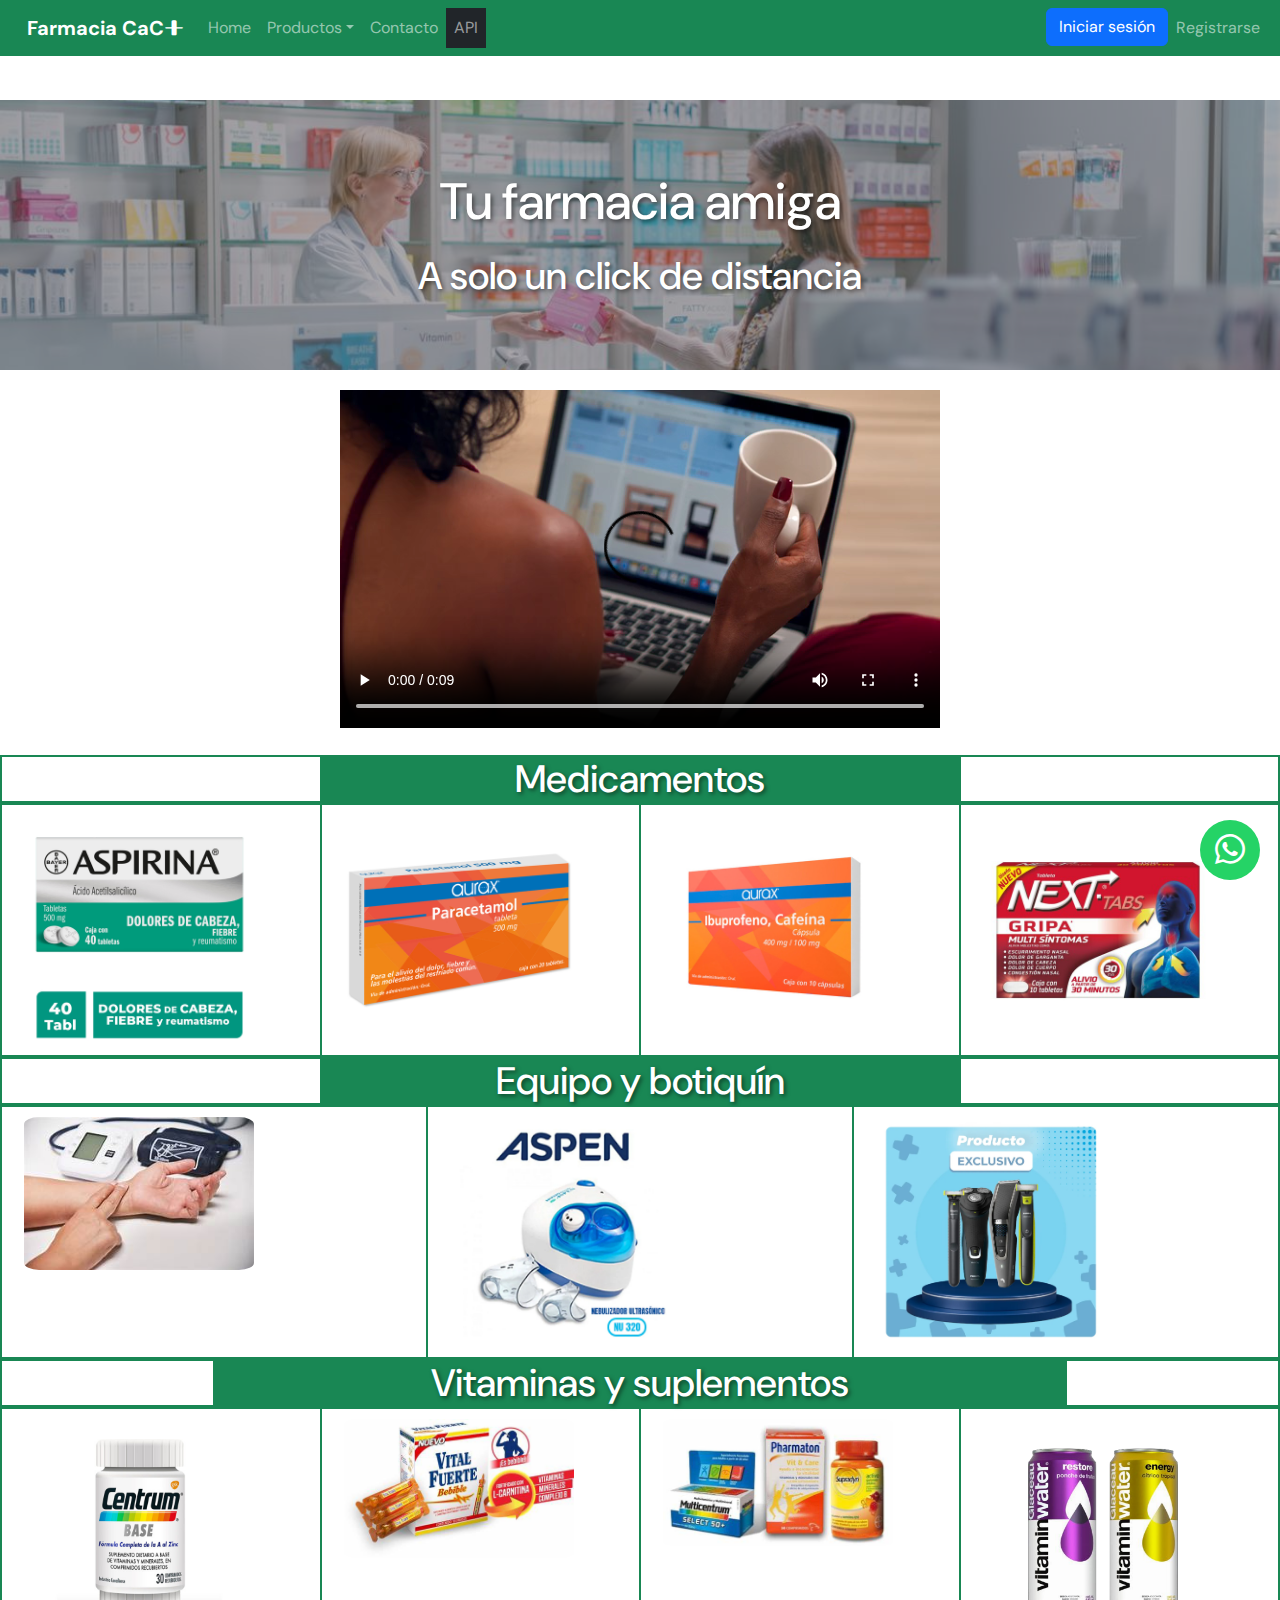
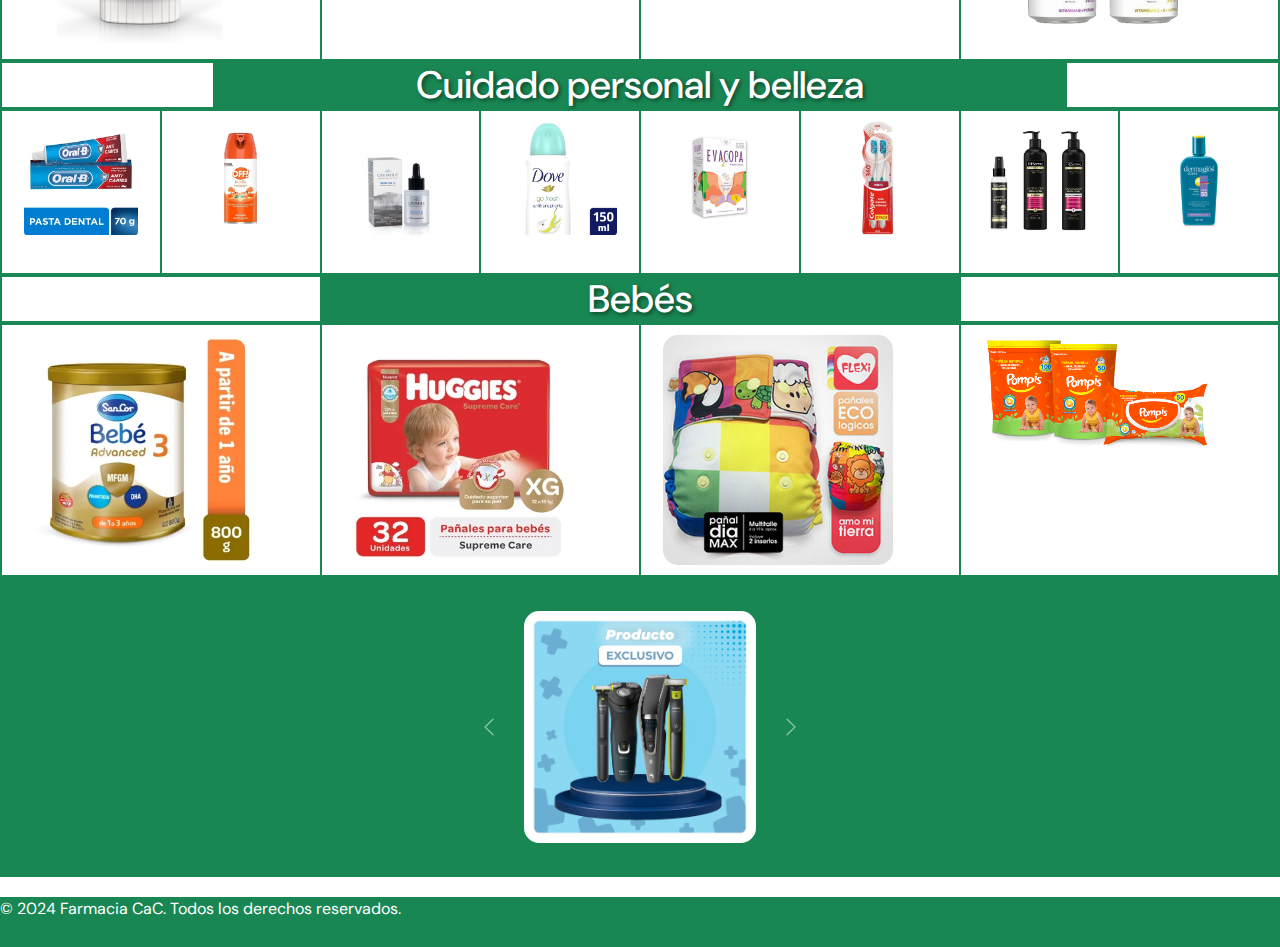
==== commit 59f9b7a2: "Creación de api.html y api.js" ====
--- a/index.html
+++ b/index.html
@@ -10,9 +10,8 @@
   <link rel="preconnect" href="https://fonts.gstatic.com" crossorigin>
   <link
     href="https://fonts.googleapis.com/css2?family=DM+Sans:ital,opsz,wght@0,9..40,100..1000;1,9..40,100..1000&display=swap"
-    rel="stylesheet"><link
-    rel="stylesheet"
-   >
+    rel="stylesheet">
+  <link rel="stylesheet">
 
   <link href="https://cdn.jsdelivr.net/npm/bootstrap@5.3.3/dist/css/bootstrap.min.css" rel="stylesheet"
     integrity="sha384-QWTKZyjpPEjISv5WaRU9OFeRpok6YctnYmDr5pNlyT2bRjXh0JMhjY6hW+ALEwIH" crossorigin="anonymous">
@@ -25,7 +24,7 @@
   <link rel="stylesheet" href="style.css">
   <link rel="stylesheet" href="https://cdn.jsdelivr.net/npm/bootstrap-icons@1.11.3/font/bootstrap-icons.min.css">
   <link rel="icon" href="img\farmacia.ico.png">
-  
+
 </head>
 <div class="modal fade" id="exampleModal" tabindex="-1" aria-labelledby="exampleModalLabel" aria-hidden="true">
   <div class="modal-dialog">
@@ -37,7 +36,8 @@
         <form id="loginForm">
           <div class="mb-3">
             <label for="InputEmail" class="form-label">Dirección de Email</label>
-            <input type="email" class="form-control" id="userEmail" aria-describedby="emailHelp" placeholder="ejemplo@ejemplo.com">
+            <input type="email" class="form-control" id="userEmail" aria-describedby="emailHelp"
+              placeholder="ejemplo@ejemplo.com">
             <div class="error" id="error-email"></div>
           </div>
           <div class="mb-3">
@@ -53,7 +53,7 @@
   </div>
 </div>
 
- 
+
 <body>
   <header>
     <nav class="navbar navbar-expand-sm bg-success navbar-dark fixed-top">
@@ -66,7 +66,8 @@
           <ul class="navbar-nav">
             <li class="nav-item"><a class="nav-link" href="index.html">Home</a></li>
             <li class="nav-item dropdown">
-              <a class="nav-link dropdown-toggle" href="#" id="navbarDropdown" role="button" data-bs-toggle="dropdown" aria-expanded="false">Productos</a>
+              <a class="nav-link dropdown-toggle" href="#" id="navbarDropdown" role="button" data-bs-toggle="dropdown"
+                aria-expanded="false">Productos</a>
               <ul class="dropdown-menu" aria-labelledby="navbarDropdown">
                 <li><a class="dropdown-item" href="#">Medicamentos</a></li>
                 <li><a class="dropdown-item" href="#">Equipo y botiquín</a></li>
@@ -76,132 +77,168 @@
                 <li><a class="dropdown-item" href="#">Bebés</a></li>
               </ul>
             </li>
-         
-          <li class="nav-item"><a class="nav-link" href="contacto.html">Contacto</a></li>
-           </ul>
-             <ul class="navbar-nav ml-auto" id="registro">
-              <li class="nav-item"><button class="btn btn-primary" data-bs-toggle="modal" data-bs-target="#exampleModal" href="#">Iniciar sesión</button></li>
+
+            <li class="nav-item"><a class="nav-link" href="contacto.html">Contacto</a></li>
+            <li class="nav-item bg-dark"><a class="nav-link" href="api.html">API</a></li>
+          </ul>
+          <ul class="navbar-nav ml-auto" id="registro">
+            <li class="nav-item"><button class="btn btn-primary" data-bs-toggle="modal" data-bs-target="#exampleModal"
+                href="#">Iniciar sesión</button></li>
             <li class="nav-item"><a class="nav-link" href="#">Registrarse</a></li>
           </ul>
         </div>
       </div>
     </nav>
   </header>
-  
+
   <!-- Agregar el siguiente CSS -->
- 
-  
+
+
   <main>
-<section id="banner" class="d-flex">
-  <div class="card-banner">
-    <h1>Tu farmacia amiga</h1>
-    <h2>A solo un click de distancia</h2>
-      </div>
-</section>
-      <div class="d-flex">
-<section class="video-presentation">
-  <video src="video\6994866-sd_640_360_30fps.mp4" autoplay loop controls></video>
-</section>
-</video>
-
-  </div>
-
-
-  <div class="container-fluid">
-    <div class="row">
-
-      <div class="col"></div>
-<div class="col-6"><h2 class="sec-h2">Medicamentos</h2></div>
-<div class="col"></div>
-    </div>
-
-    <div class="row">
-      <div class="col"> <a title="" href="https://www.aspirina.es/"><img src="img/aspirina-para-dolor-de-cabeza.jpg" alt="Imagen 1"> </a></div>
-      <div class="col"> <a title="" href="https://medicoplus.com/medicina-general/paracetamol"><img src="img/Paracetamol-500-MG.jpg" alt="Imagen 2"> </a></div>
-      <div class="col"> <a title="" href="https://medlineplus.gov/spanish/druginfo/meds/a682159-es.html"><img src="img/ibuprofeno-400-MG-cafeína.jpg" alt="Imagen 3"> </a></div>
-      <div class="col"><a title="" href="https://marcas.genommalab.com/next/que-hace-unico-antigripal-efectivo"> <img src="img/next-tabs-multi-sintomas-gripa.jpg" alt="Imagen 4"> </a></div>
-      
- </div>
-
-    <div class="row">
-      <div class="col"></div>
-      <div class="col-6"> <h2 class="sec-h2">Equipo y botiquín</h2></div>
-      <div class="col"></div>
-    </div>
-    <div class="row">
-      <div class="col"><a title="" href="https://detensiometros.com/"> <img src="img/tensiometro digital.jpeg" alt="Imagen 5"> </a></div>
-      <div class="col"><a title="" href="https://www.medicalexpo.es/fabricante-medical/nebulizador-ultrasonico-31406.html"><img src="img/Aspen_Nebulizador-51129.jpg" alt="Imagen 6"> </a></div>
-      <div class="col"><a title="" href="https://www.philips.com.mx/c-m-pe/afeitadoras-para-el-rostro/"><img src="img/PHILIPS-53229.jpg" alt="Imagen 7"> </a></div>
-    </div>
-
-    <div class="row">
-      <div class="col"></div>
-      <div class="col-8"><h2 class="sec-h2">Vitaminas y suplementos</h2></div>
-      <div class="col"></div>
-    </div>
-    <div class="row">
-      <div class="col"><a title="" href="https://www.centrum.com.ar/"><img src="img/centrum-base-suplemento-dietario-adulto-x30.jpg"alt="Imagen 8"> </a></div>
-      <div class="col"><a title="" href="https://vitalfuerte.com/"><img src="img/vital-fuerte1.jpg"alt="Imagen 9"> </a></div>
-      <div class="col"><a title="" href="https://www.pharmaton.com/es-es"><img src="img/pharmaton2.jpg"alt="Imagen 10"> </a></div>
-      <div class="col"><a title="" href="https://www.coca-cola.com/us/en/brands/vitaminwater"><img src="img/vitamin-water3.png"alt="Imagen 11"> </a></div>     
-    </div>
-
-    <div class="row">
-      <div class="col"></div>
-      <div class="col-8"><h2 class="sec-h2">Cuidado personal y belleza</h2></div>
-      <div class="col"></div>
-    </div>
-    <div class="row">
-      <div class="col"><a title="" href="https://oralb.com/"><img src="img/OralB_CremaDental_AntiCaries.jpg" alt="Imagen 12"> </a></div>
-      <div class="col"><a title="" href="https://off.com.ar/es-ar/product/family"><img src="img/AEROSOL REPELENTE OFF! FAMILY.jpg" alt="Imagen 13"> </a></div>
-      <div class="col"><a title="" href="https://www.cremascaviahue.com/"><img src="img/caviahue-serum-h-ultra-hydra-b5-x-30ml.jpg" alt="Imagen 14"> </a></div>
-      <div class="col"><a title="" href="https://www.dove.com/es/home.html"><img src="img/Desodorante_Dove_GoFresh_Antitranspirante_Pera.jpg"alt="Imagen 15"> </a></div>
-      <div class="col"><a title="" href="https://evacopa.com.ar/"><img src="img/EVACOPA COPA MENSTRUAL.jpg" alt="Imagen 16"> </a></div>
-      <div class="col"><a title="" href="https://www.colgate.com/es-ec"><img src="img/Cepillo Dental Colgate 360º Luminous White x 2 un.jpg"alt="Imagen 17"> </a></div>
-      <div class="col"><a title="" href="https://www.tresemme.com/es/home.html"><img src="img/Combo_ShampooReparador_Tresemme.jpg" alt="Imagen 18"> </a></div>
-      <div class="col"><a title="" href="https://www.dermaglos.com/linea-de-productos"><img src="img/dermaglos_solar_f_emul_x50.jpg" alt="Imagen 19"> </a></div>
-    </div>
-
-    <div class="row">
-      <div class="col"></div>
-      <div class="col-6"><h2 class="sec-h2">Bebés</h2></div> 
-      <div class="col"></div>
-    </div>
-    <div class="row">
-      <div class="col"><a title="" href="http://www.sancor.com/"><img src="img/Leche_SancorBebe3_Advanced.jpg" alt="Imagen 20"> </a></div>
-      <div class="col"><a title="" href="https://www.huggies.com.ar/"><img src="img/Panales_Huggies_SupremeCare_32Unidades.jpg" alt="Imagen 21"> </a></div>
-      <div class="col"><a title="" href="https://www.panalesflexi.com.ar/"><img src="img/pañal4.jpg" alt="Imagen 22"> </a></div>
-      <div class="col"><a title="" href="https://www.pompis.com/"><img src="img/bodegon-panitos5.png"alt="Imagen 23"> </a></div>
-        
-        
-    </div>
-  </div>
-
-</section>
-      <section class="fondo-color ">
-      
-        <div id="demo" class="carousel slide container " data-ride="carousel" class="container">
-          <div class="carousel-inner">
-           
-            <div class="carousel-item ">
-              <img src="./img/Aspen_Nebulizador-51129.jpg" alt="Nebulizador" class="d-block img-fluid">
-            </div>
-            <div class="carousel-item img-fluid">
-              <img src="./img/dermaglos_solar_f_emul_x50.jpg" alt="dermaglos" class="d-block img-fluid">
-            </div>
-            <div class="carousel-item active img-fluid">
-              <img src="./img/PHILIPS-53229.jpg" alt="cortadora de pelo" class="d-block img-fluid">
-            </div>
-          </div>
-          <a class="carousel-control-prev" href="#demo" data-slide="prev" class="carousel-control">
-            <span class="carousel-control-prev-icon"></span>
-          </a>
-          <a class="carousel-control-next" href="#demo" data-slide="next">
-            <span class="carousel-control-next-icon"></span>
-          </a>
-        </div>
-      
+    <section id="banner" class="d-flex">
+      <div class="card-banner">
+        <h1>Tu farmacia amiga</h1>
+        <h2>A solo un click de distancia</h2>
+      </div>
+    </section>
+    <div class="d-flex">
+      <section class="video-presentation">
+        <video src="video\6994866-sd_640_360_30fps.mp4" autoplay loop controls></video>
       </section>
+      </video>
+
+    </div>
+
+
+    <div class="container-fluid">
+      <div class="row">
+
+        <div class="col"></div>
+        <div class="col-6">
+          <h2 class="sec-h2">Medicamentos</h2>
+        </div>
+        <div class="col"></div>
+      </div>
+
+      <div class="row">
+        <div class="col"> <a title="" href="https://www.aspirina.es/"><img src="img/aspirina-para-dolor-de-cabeza.jpg"
+              alt="Imagen 1"> </a></div>
+        <div class="col"> <a title="" href="https://medicoplus.com/medicina-general/paracetamol"><img
+              src="img/Paracetamol-500-MG.jpg" alt="Imagen 2"> </a></div>
+        <div class="col"> <a title="" href="https://medlineplus.gov/spanish/druginfo/meds/a682159-es.html"><img
+              src="img/ibuprofeno-400-MG-cafeína.jpg" alt="Imagen 3"> </a></div>
+        <div class="col"><a title="" href="https://marcas.genommalab.com/next/que-hace-unico-antigripal-efectivo"> <img
+              src="img/next-tabs-multi-sintomas-gripa.jpg" alt="Imagen 4"> </a></div>
+
+      </div>
+
+      <div class="row">
+        <div class="col"></div>
+        <div class="col-6">
+          <h2 class="sec-h2">Equipo y botiquín</h2>
+        </div>
+        <div class="col"></div>
+      </div>
+      <div class="row">
+        <div class="col"><a title="" href="https://detensiometros.com/"> <img src="img/tensiometro digital.jpeg"
+              alt="Imagen 5"> </a></div>
+        <div class="col"><a title=""
+            href="https://www.medicalexpo.es/fabricante-medical/nebulizador-ultrasonico-31406.html"><img
+              src="img/Aspen_Nebulizador-51129.jpg" alt="Imagen 6"> </a></div>
+        <div class="col"><a title="" href="https://www.philips.com.mx/c-m-pe/afeitadoras-para-el-rostro/"><img
+              src="img/PHILIPS-53229.jpg" alt="Imagen 7"> </a></div>
+      </div>
+
+      <div class="row">
+        <div class="col"></div>
+        <div class="col-8">
+          <h2 class="sec-h2">Vitaminas y suplementos</h2>
+        </div>
+        <div class="col"></div>
+      </div>
+      <div class="row">
+        <div class="col"><a title="" href="https://www.centrum.com.ar/"><img
+              src="img/centrum-base-suplemento-dietario-adulto-x30.jpg" alt="Imagen 8"> </a></div>
+        <div class="col"><a title="" href="https://vitalfuerte.com/"><img src="img/vital-fuerte1.jpg" alt="Imagen 9">
+          </a></div>
+        <div class="col"><a title="" href="https://www.pharmaton.com/es-es"><img src="img/pharmaton2.jpg"
+              alt="Imagen 10"> </a></div>
+        <div class="col"><a title="" href="https://www.coca-cola.com/us/en/brands/vitaminwater"><img
+              src="img/vitamin-water3.png" alt="Imagen 11"> </a></div>
+      </div>
+
+      <div class="row">
+        <div class="col"></div>
+        <div class="col-8">
+          <h2 class="sec-h2">Cuidado personal y belleza</h2>
+        </div>
+        <div class="col"></div>
+      </div>
+      <div class="row">
+        <div class="col"><a title="" href="https://oralb.com/"><img src="img/OralB_CremaDental_AntiCaries.jpg"
+              alt="Imagen 12"> </a></div>
+        <div class="col"><a title="" href="https://off.com.ar/es-ar/product/family"><img
+              src="img/AEROSOL REPELENTE OFF! FAMILY.jpg" alt="Imagen 13"> </a></div>
+        <div class="col"><a title="" href="https://www.cremascaviahue.com/"><img
+              src="img/caviahue-serum-h-ultra-hydra-b5-x-30ml.jpg" alt="Imagen 14"> </a></div>
+        <div class="col"><a title="" href="https://www.dove.com/es/home.html"><img
+              src="img/Desodorante_Dove_GoFresh_Antitranspirante_Pera.jpg" alt="Imagen 15"> </a></div>
+        <div class="col"><a title="" href="https://evacopa.com.ar/"><img src="img/EVACOPA COPA MENSTRUAL.jpg"
+              alt="Imagen 16"> </a></div>
+        <div class="col"><a title="" href="https://www.colgate.com/es-ec"><img
+              src="img/Cepillo Dental Colgate 360º Luminous White x 2 un.jpg" alt="Imagen 17"> </a></div>
+        <div class="col"><a title="" href="https://www.tresemme.com/es/home.html"><img
+              src="img/Combo_ShampooReparador_Tresemme.jpg" alt="Imagen 18"> </a></div>
+        <div class="col"><a title="" href="https://www.dermaglos.com/linea-de-productos"><img
+              src="img/dermaglos_solar_f_emul_x50.jpg" alt="Imagen 19"> </a></div>
+      </div>
+
+      <div class="row">
+        <div class="col"></div>
+        <div class="col-6">
+          <h2 class="sec-h2">Bebés</h2>
+        </div>
+        <div class="col"></div>
+      </div>
+      <div class="row">
+        <div class="col"><a title="" href="http://www.sancor.com/"><img src="img/Leche_SancorBebe3_Advanced.jpg"
+              alt="Imagen 20"> </a></div>
+        <div class="col"><a title="" href="https://www.huggies.com.ar/"><img
+              src="img/Panales_Huggies_SupremeCare_32Unidades.jpg" alt="Imagen 21"> </a></div>
+        <div class="col"><a title="" href="https://www.panalesflexi.com.ar/"><img src="img/pañal4.jpg" alt="Imagen 22">
+          </a></div>
+        <div class="col"><a title="" href="https://www.pompis.com/"><img src="img/bodegon-panitos5.png" alt="Imagen 23">
+          </a></div>
+
+
+      </div>
+    </div>
+
+    </section>
+    <section class="fondo-color ">
+
+      <div id="demo" class="carousel slide container " data-ride="carousel" class="container">
+        <div class="carousel-inner">
+
+          <div class="carousel-item ">
+            <img src="./img/Aspen_Nebulizador-51129.jpg" alt="Nebulizador" class="d-block img-fluid">
+          </div>
+          <div class="carousel-item img-fluid">
+            <img src="./img/dermaglos_solar_f_emul_x50.jpg" alt="dermaglos" class="d-block img-fluid">
+          </div>
+          <div class="carousel-item active img-fluid">
+            <img src="./img/PHILIPS-53229.jpg" alt="cortadora de pelo" class="d-block img-fluid">
+          </div>
+        </div>
+        <a class="carousel-control-prev" href="#demo" data-slide="prev" class="carousel-control">
+          <span class="carousel-control-prev-icon"></span>
+        </a>
+        <a class="carousel-control-next" href="#demo" data-slide="next">
+          <span class="carousel-control-next-icon"></span>
+        </a>
+      </div>
+
+    </section>
 
     <!-- Ícono de WhatsApp fijo en la esquina inferior derecha -->
     <!-- cambie el link porque enviaba a un grupo real de wp -->
@@ -211,24 +248,26 @@
       </a>
     </div>
 
-      
-
-    </main>
-      
-    
-  
-    
-      <footer >
-        <div class="footer">
-          <span>© 2024 Farmacia CaC. Todos los derechos reservados.</span>
-        </div>
-      </footer>
-    
-  
-    <!-- Bootstrap JS y scripts adicionales -->
-    <script src="codigo.js"></script>
-    <script src="https://ajax.googleapis.com/ajax/libs/jquery/3.5.1/jquery.min.js"></script>
-    <script src="https://cdnjs.cloudflare.com/ajax/libs/popper.js/1.16.0/umd/popper.min.js"></script>
-    <script src="https://maxcdn.bootstrapcdn.com/bootstrap/4.5.2/js/bootstrap.min.js"></script>
-  </body>
-  </html>
+
+
+  </main>
+
+
+
+
+  <footer>
+    <div class="footer">
+      <span>© 2024 Farmacia CaC. Todos los derechos reservados.</span>
+    </div>
+  </footer>
+
+
+  <!-- Bootstrap JS y scripts adicionales -->
+  <script src="codigo.js"></script>
+  <script src="https://ajax.googleapis.com/ajax/libs/jquery/3.5.1/jquery.min.js"></script>
+  <script src="https://cdnjs.cloudflare.com/ajax/libs/popper.js/1.16.0/umd/popper.min.js"></script>
+  <script src="https://maxcdn.bootstrapcdn.com/bootstrap/4.5.2/js/bootstrap.min.js"></script>
+
+</body>
+
+</html>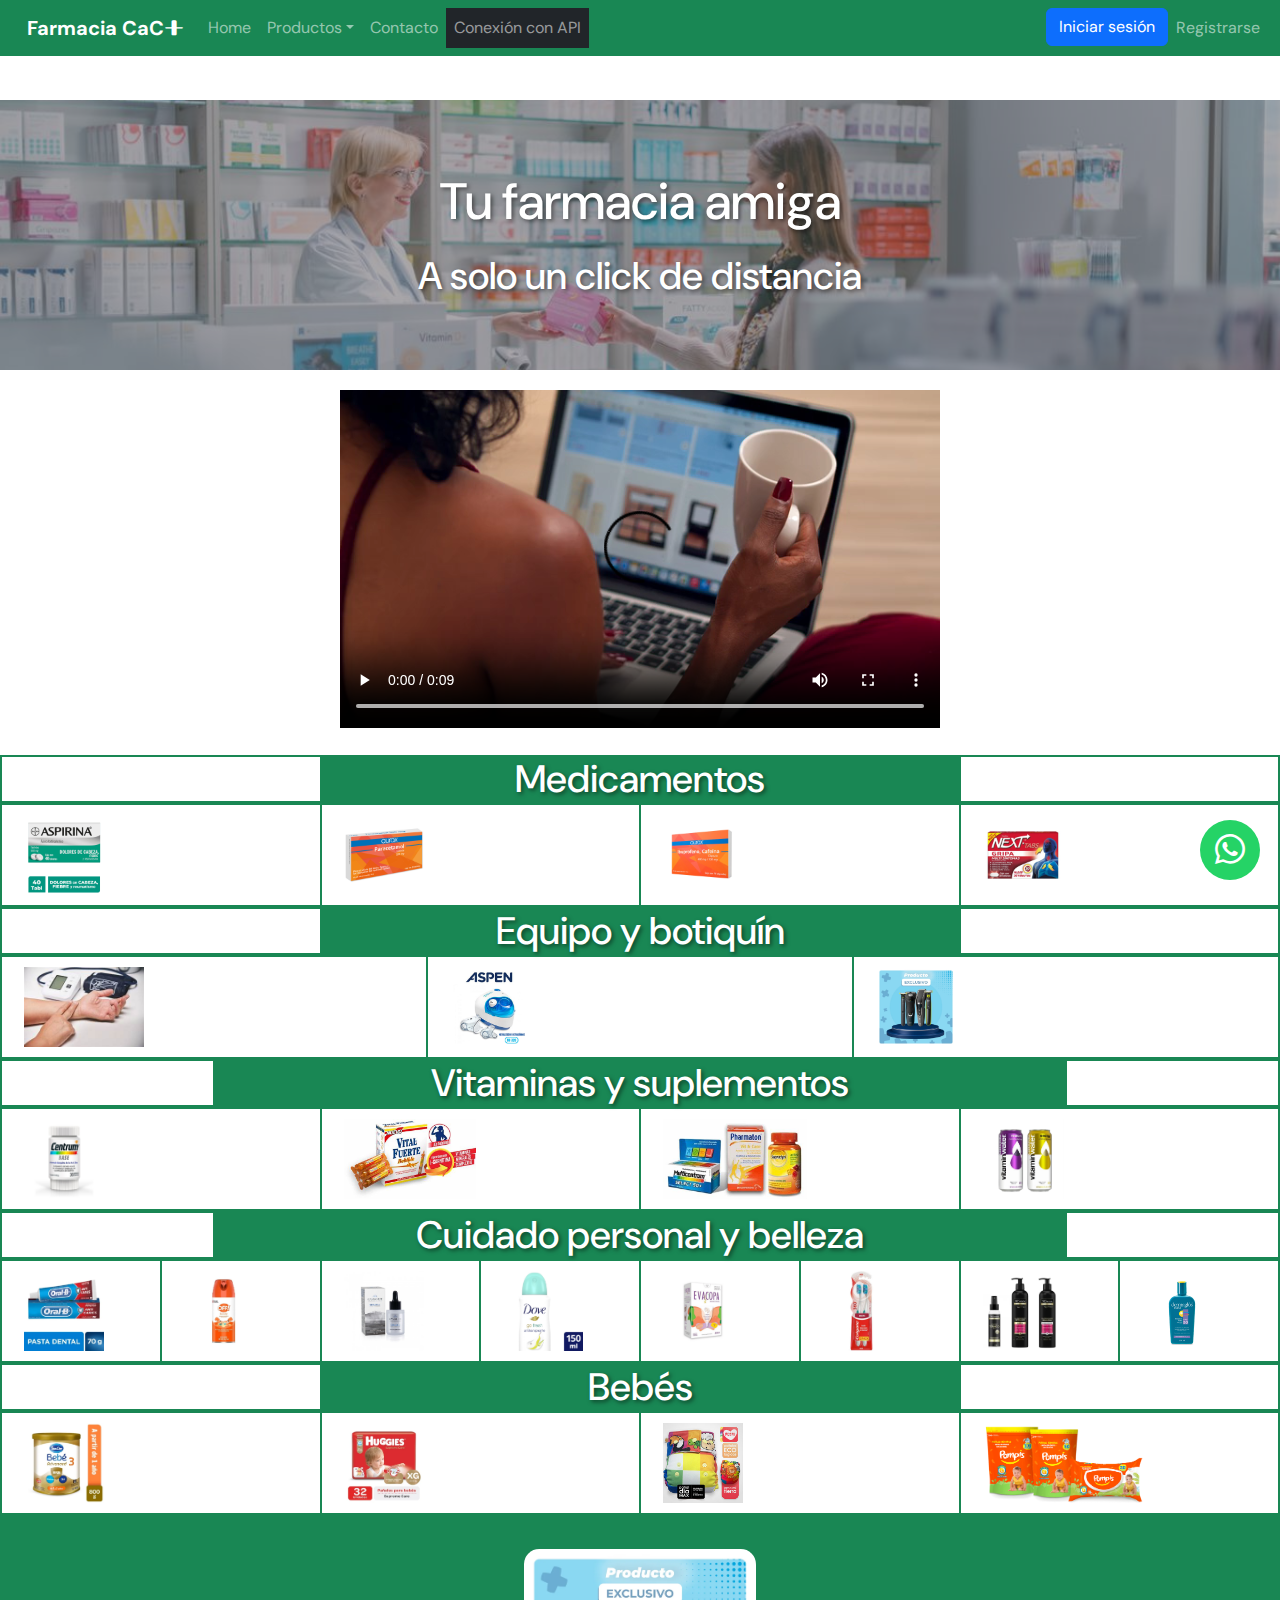
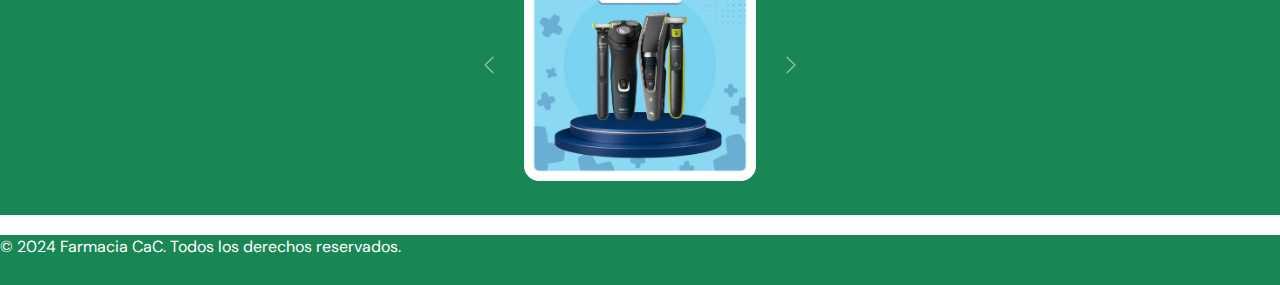
==== commit 652b1d13: "Modifica archivos para que traiga datos de API!" ====
--- a/index.html
+++ b/index.html
@@ -79,7 +79,7 @@
             </li>
 
             <li class="nav-item"><a class="nav-link" href="contacto.html">Contacto</a></li>
-            <li class="nav-item bg-dark"><a class="nav-link" href="api.html">API</a></li>
+            <li class="nav-item bg-dark"><a class="nav-link" href="api.html">Conexión con API</a></li>
           </ul>
           <ul class="navbar-nav ml-auto" id="registro">
             <li class="nav-item"><button class="btn btn-primary" data-bs-toggle="modal" data-bs-target="#exampleModal"
--- a/style.css
+++ b/style.css
@@ -365,4 +365,17 @@
 
 #registro {
   margin-left: auto;
+}
+
+table{
+  border-collapse: collapse;
+}
+th, td{
+  border: 1px solid black;
+  padding: 5px;
+}
+
+img{
+  height: 100px;
+  width: auto;
 }